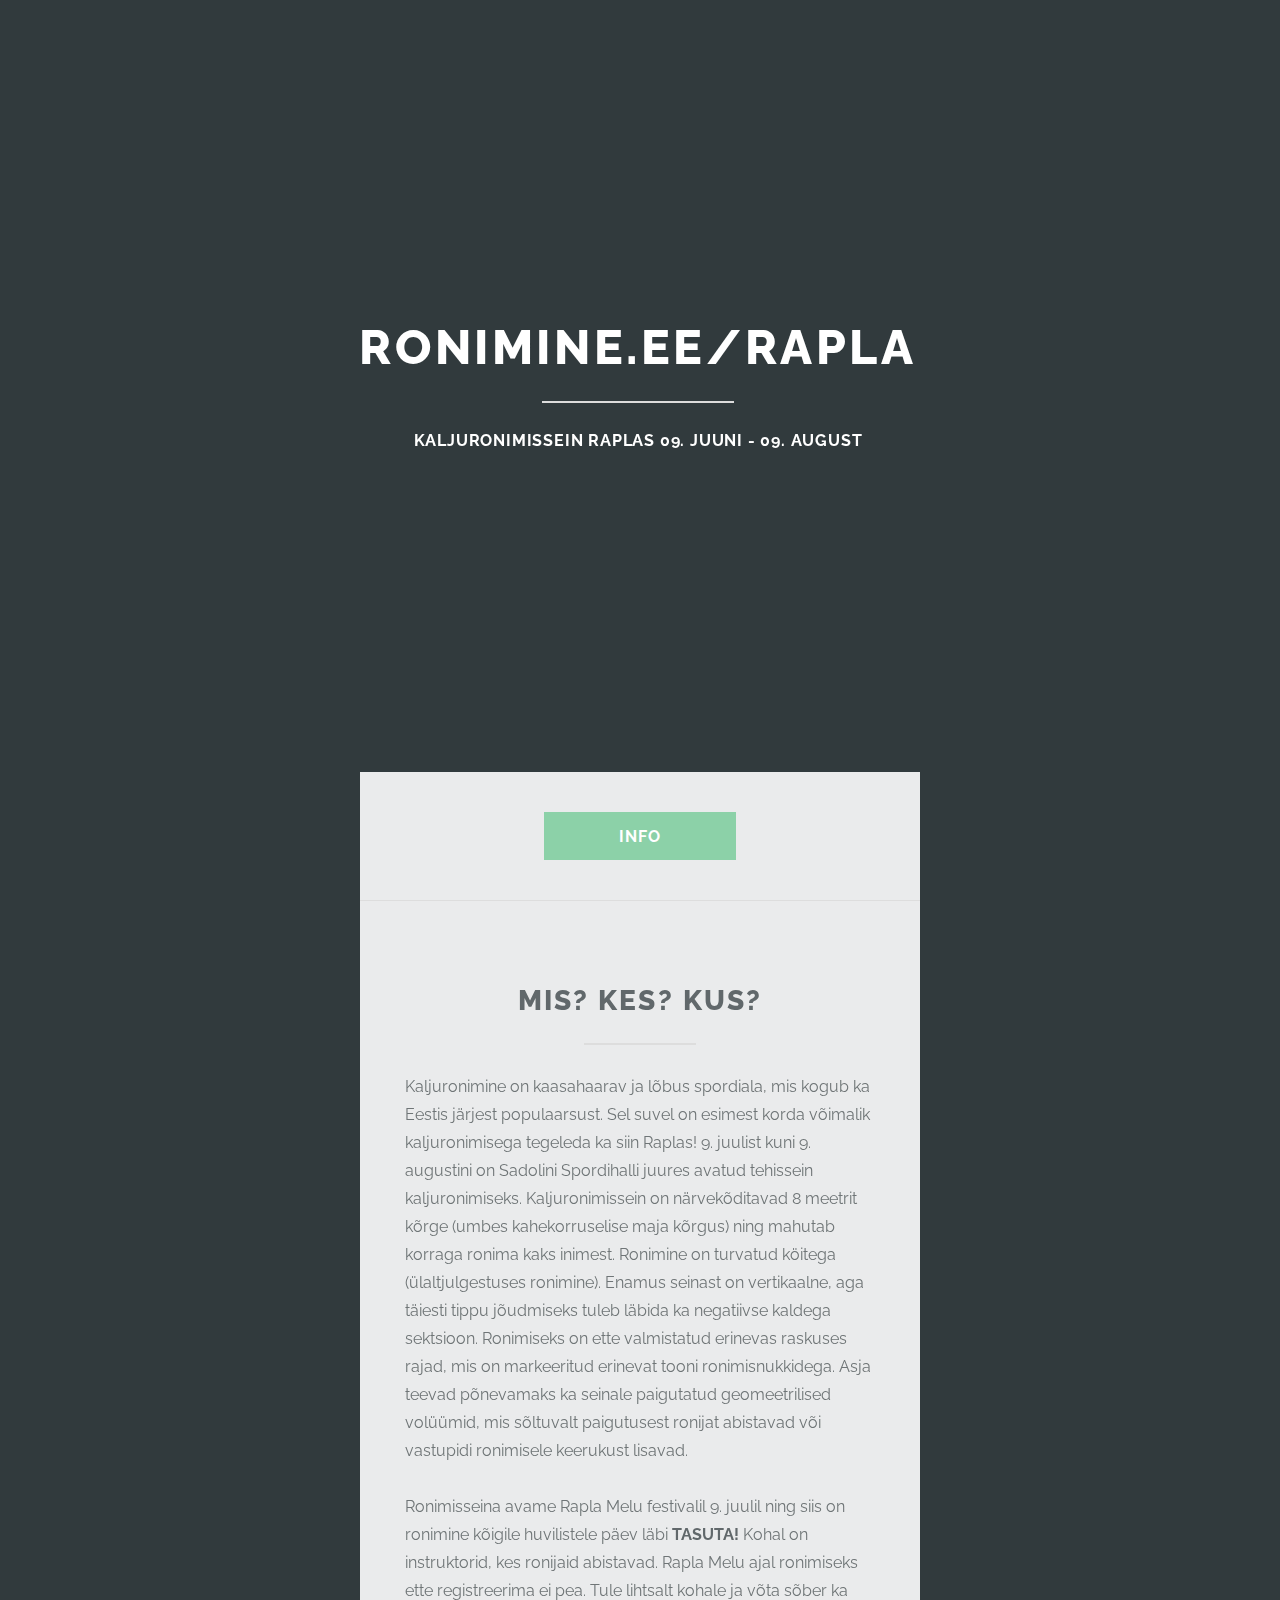
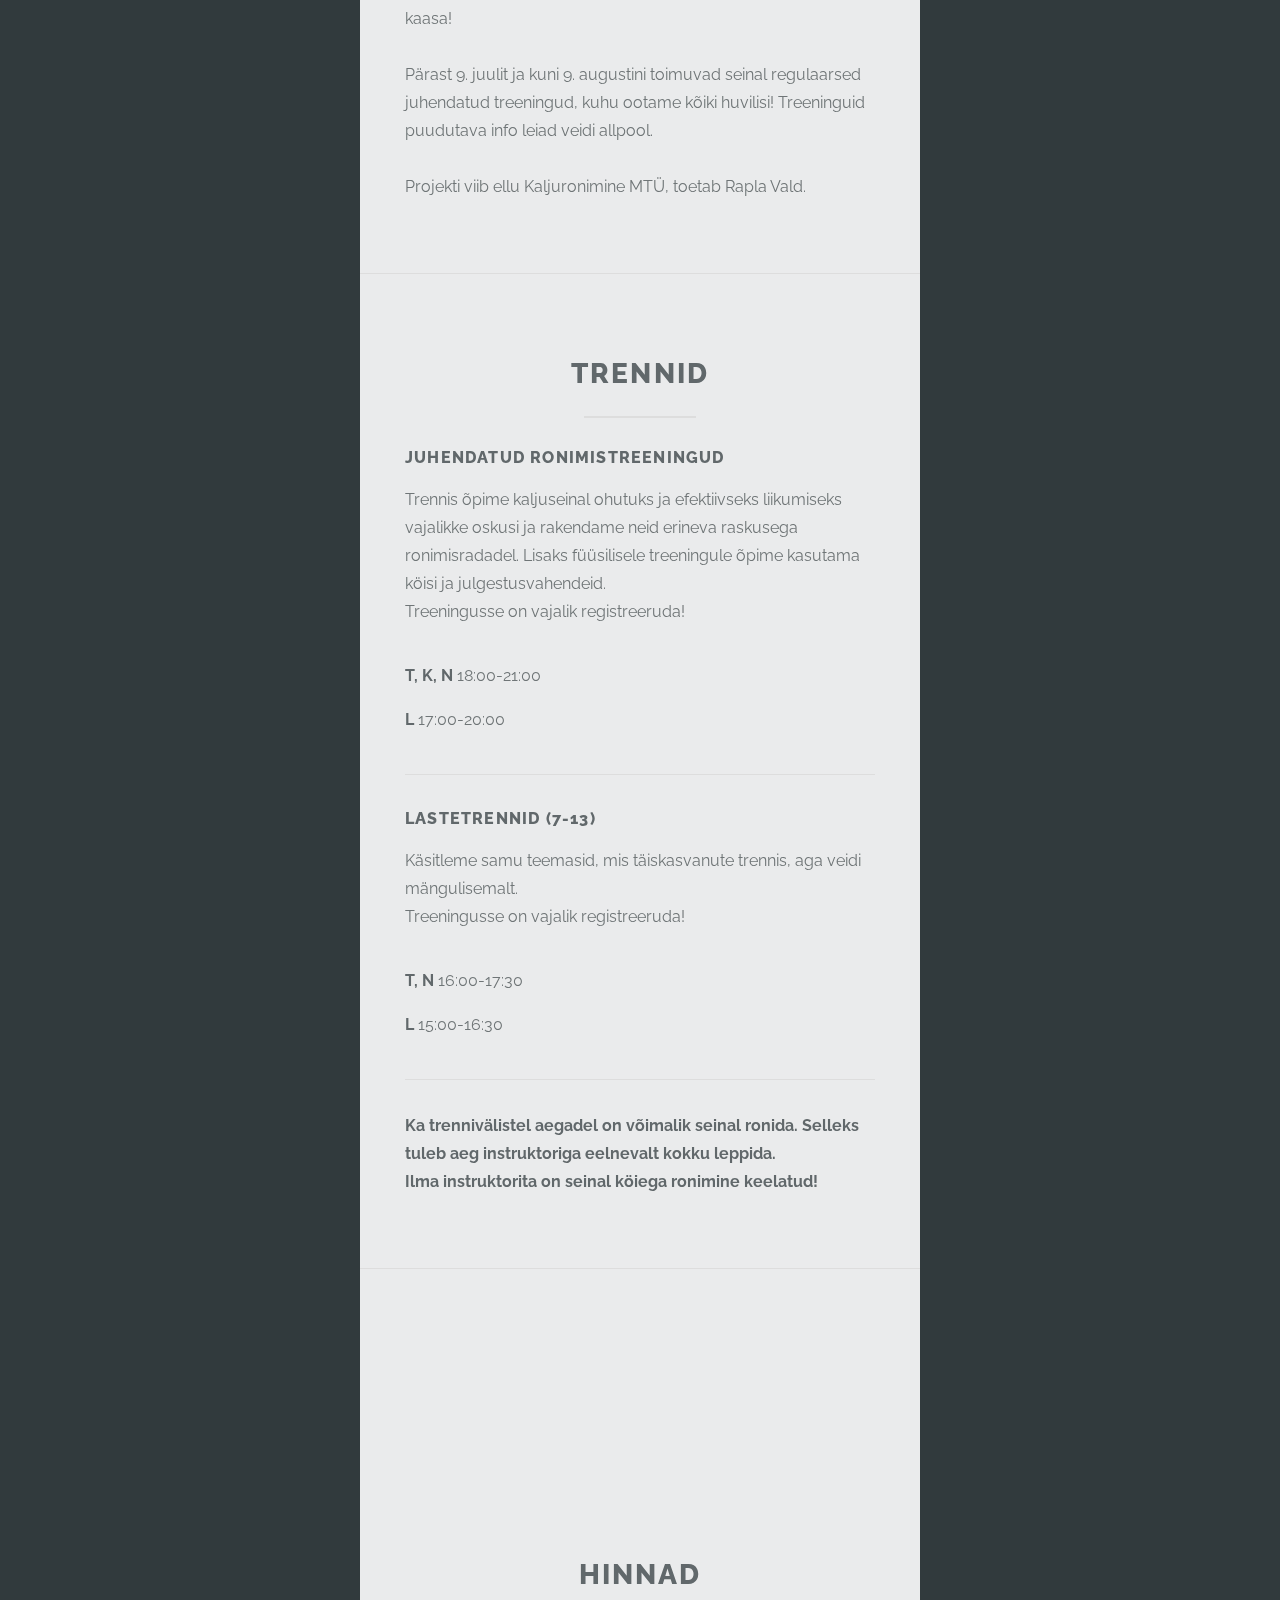
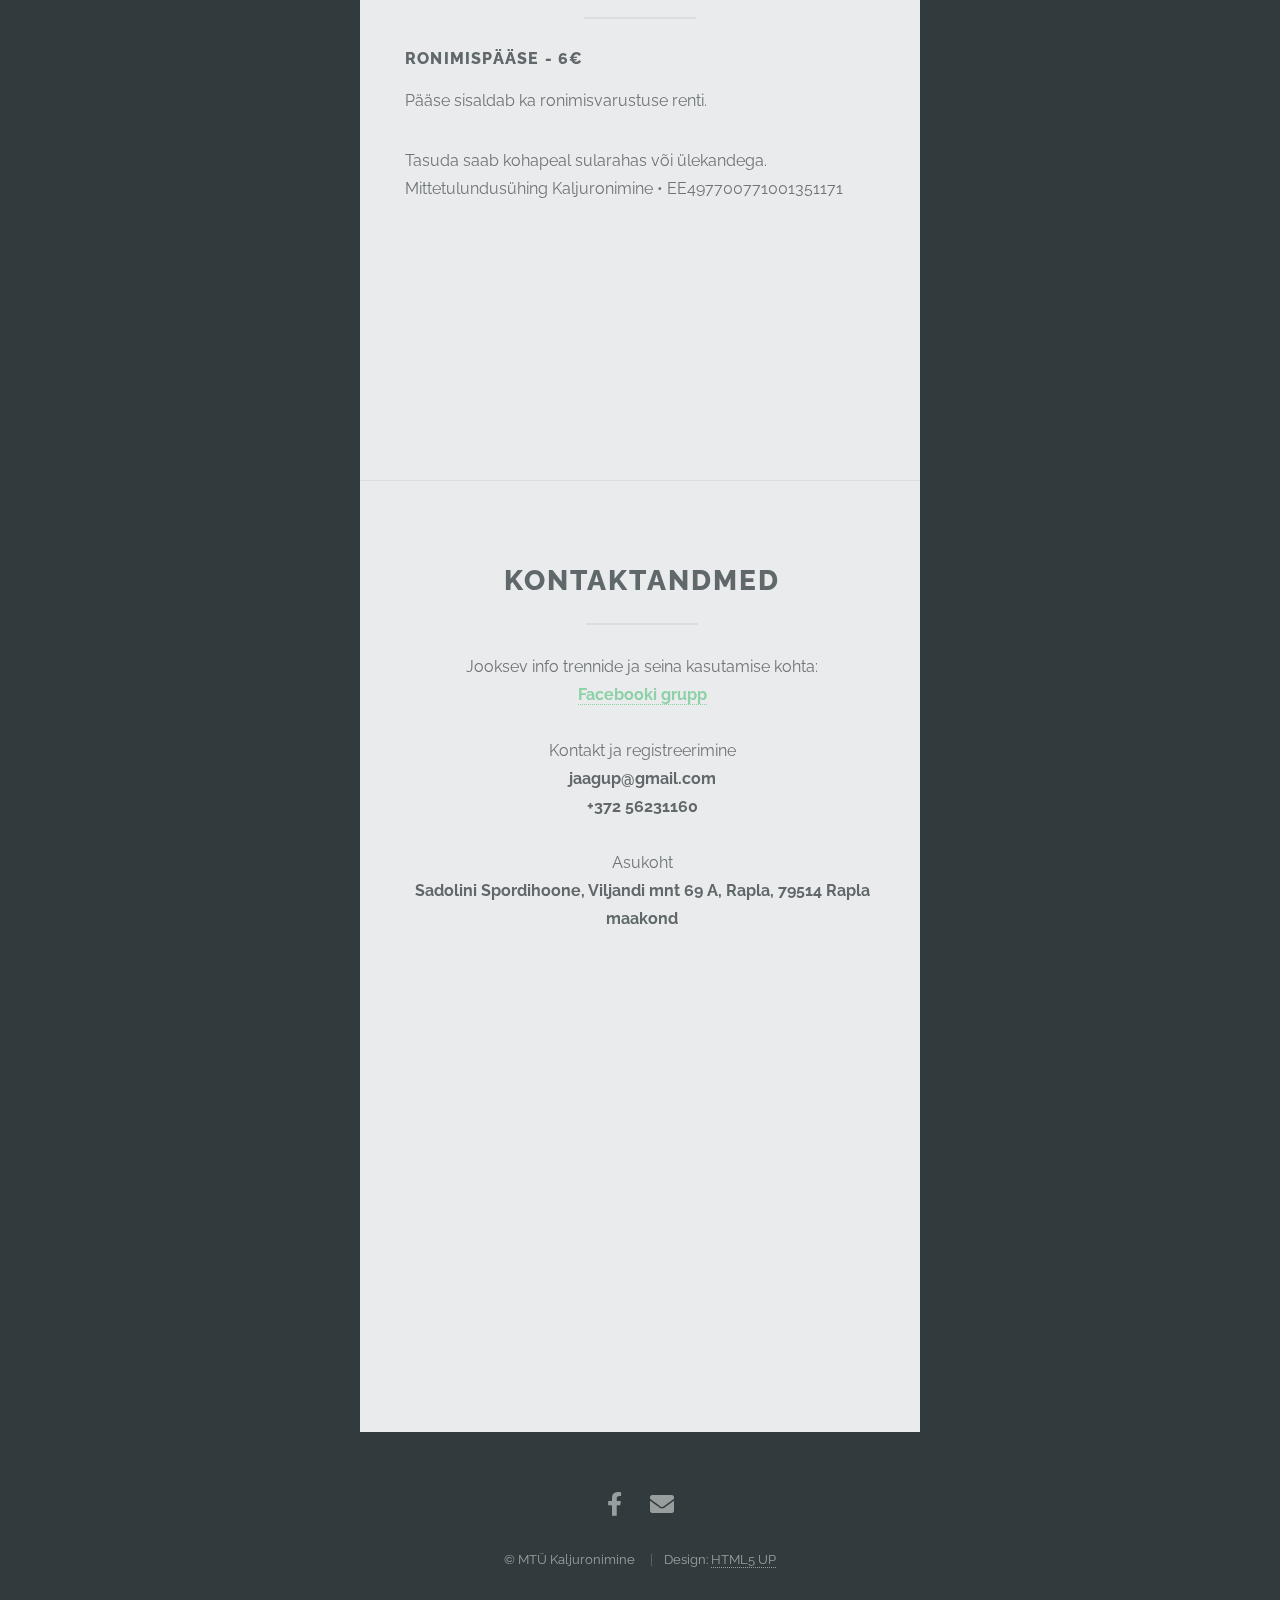
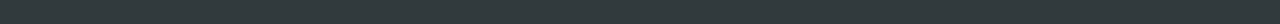
==== rapla/index.html @ a3631d95 "Add rapla page" ====
<!DOCTYPE HTML>
<!--
	Highlights by HTML5 UP
	html5up.net | @ajlkn
	Free for personal and commercial use under the CCA 3.0 license (html5up.net/license)
-->
<html>

<head>
	<title>Ronimine.ee</title>
	<meta charset="utf-8" />
	<meta name="viewport" content="width=device-width, initial-scale=1, user-scalable=no" />
	<link rel="stylesheet" href="../assets/css/main.css" />
	<style>
		html {background-image: url("../images/rapla-taust.jpg");}
	</style>
	<link rel="icon" type="image/svg" href="../assets/css/images/carabiner.svg">
</head>

<body class="is-preload">

	<!-- Header -->
	<section id="header">
		<header class="major">
			<h1>RONIMINE.EE/RAPLA</h1>
			<p>Kaljuronimissein Raplas 09. juuni - 09. august</p>
		</header>
		<div class="container">
			<ul class="actions special">
				<li><a href="#one" class="button primary scrolly">Info</a></li>
			</ul>
		</div>
	</section>

	<!-- One -->
	<section id="one" class="main">
		<div class="container">
			<div class="content">
				<header class="major">
					<h2>MIS? KES? KUS?</h2>
				</header>
				<section>
					<ul class="alt">
						Kaljuronimine on kaasahaarav ja lõbus spordiala, mis kogub ka Eestis järjest populaarsust. Sel suvel on esimest korda võimalik kaljuronimisega tegeleda ka siin Raplas! 9. juulist kuni 9. augustini on Sadolini Spordihalli juures avatud tehissein kaljuronimiseks. Kaljuronimissein on närvekõditavad 8 meetrit kõrge (umbes kahekorruselise maja kõrgus) ning mahutab korraga ronima kaks inimest. Ronimine on turvatud köitega (ülaltjulgestuses ronimine). Enamus seinast on vertikaalne, aga täiesti tippu jõudmiseks tuleb läbida ka negatiivse kaldega sektsioon. Ronimiseks on ette valmistatud erinevas raskuses rajad, mis on markeeritud erinevat tooni ronimisnukkidega. Asja teevad põnevamaks ka seinale paigutatud geomeetrilised volüümid, mis sõltuvalt paigutusest ronijat abistavad või vastupidi ronimisele keerukust lisavad.<br/><br/>

						Ronimisseina avame Rapla Melu festivalil 9. juulil ning siis on ronimine kõigile huvilistele päev läbi <strong>TASUTA!</strong> Kohal on instruktorid, kes ronijaid abistavad. Rapla Melu ajal ronimiseks ette registreerima ei pea. Tule lihtsalt kohale ja võta sõber ka kaasa!<br/><br/>

						Pärast 9. juulit ja kuni 9. augustini toimuvad seinal regulaarsed juhendatud treeningud, kuhu ootame kõiki huvilisi! Treeninguid puudutava info leiad veidi allpool.<br/><br/>

						Projekti viib ellu Kaljuronimine MTÜ, toetab Rapla Vald.
					</ul>
				</section>
			</div>
		</div>
		<div class="container">
			<!-- <span class="image fit primary" style="display:none;"><img src="../images/IMG_6249.jpg" alt="" /></span> -->
			<div class="content">
				<header class="major">
					<h2>Trennid</h2>
				</header>
				<section>
					<header>
						<h3>Juhendatud ronimistreeningud</h3>
						Trennis õpime kaljuseinal ohutuks ja efektiivseks liikumiseks vajalikke oskusi ja rakendame neid erineva raskusega ronimisradadel. Lisaks füüsilisele treeningule õpime kasutama köisi ja julgestusvahendeid.  <br/>Treeningusse on vajalik registreeruda!
					</header>
					<ul class="alt">
						<br/><li><strong>T, K, N</strong> 18:00-21:00</li>
						<li><strong>L</strong> 17:00-20:00</li>
					</ul>
				</section>
				<hr />
				<section>
					<header>
						<h3>Lastetrennid (7-13)</h3>
						Käsitleme samu teemasid, mis täiskasvanute trennis, aga veidi mängulisemalt.  <br/>Treeningusse on vajalik registreeruda!
					</header>
					<ul class="alt">
						<br/><li><strong>T, N</strong> 16:00-17:30</li>
						<li><strong>L</strong> 15:00-16:30</li>
					</ul>
				</section>
				<hr />
				<p><strong>Ka trennivälistel aegadel on võimalik seinal ronida. Selleks tuleb aeg instruktoriga eelnevalt kokku leppida. <br/>Ilma instruktorita on seinal köiega ronimine keelatud! </strong>
				</p>

			</div>
			<!-- <a href="#two" class="goto-next scrolly">Next</a> -->
		</div>
	</section>

	<!-- Two -->
	<section id="two" class="main">
		<div class="container">
			<!-- <span class="image fit primary"><img src="images/albertkerstna.com_Chillax2016__MG_3396_cropped.jpg" alt="" /></span> -->
			<div class="content">
				<header class="major">
					<h2>Hinnad</h2>
				</header>
				<header>
					<h3>Ronimispääse - 6€</h3>
					Pääse sisaldab ka ronimisvarustuse renti.
				</header>
				<ul class="alt">
				</ul>
				<p>Tasuda saab kohapeal sularahas või ülekandega. Mittetulundusühing Kaljuronimine • EE497700771001351171</p>
			</div>
			<!-- <a href="#footer" class="goto-next scrolly">Next</a> -->
		</div>
	</section>

	<section  id="three" class="main special">
		<div class="container">
			<!-- <span class="image fit primary"><img src="images/albertkerstna.com_Chillax2016__MG_3125_cropped.jpg" alt="" /></span> -->
			<div class="content">
				<header class="major">
					<h2>Kontaktandmed</h2>
				</header>
				Jooksev info trennide ja seina kasutamise kohta:<br/>
				<strong><a href="https://www.facebook.com/groups/124484041059938">Facebooki grupp</a></strong><br/>
				<br/>Kontakt ja registreerimine<br/>
				<strong>jaagup@gmail.com</strong><br/>
				<strong>+372 56231160</strong><br/><br/>
	
				Asukoht<br/>
				<strong>Sadolini Spordihoone, Viljandi mnt 69 A, Rapla, 79514 Rapla maakond</strong>
				<iframe src="https://www.google.com/maps/embed?pb=!1m18!1m12!1m3!1d2055.033282238725!2d24.811329316023738!3d58.997906881544125!2m3!1f0!2f0!3f0!3m2!1i1024!2i768!4f13.1!3m3!1m2!1s0x4692d3b13bee0d45%3A0xf5560d26bf85c0!2sSadolin%20Spordihoone!5e0!3m2!1set!2see!4v1655729286038!5m2!1set!2see" width="470" height="450" style="border:0;" allowfullscreen="" loading="lazy" referrerpolicy="no-referrer-when-downgrade"></iframe>
			</div>
		</div>
	</section>

	<!-- Footer -->
	<section id="footer">
		<!-- <div class="container">
			<header class="major">
				<h2>Kontaktandmed</h2>
			</header>
			Lisanfo trennide ja seina kasutamise osas:<br/>
			<strong><a href="https://www.facebook.com/groups/124484041059938">Facebooki grupp</a></strong><br/>
			<br/>Kontakt<br/>
			<strong>jaagup@gmail.com</strong><br/>
			<strong>+372 56231160</strong><br/><br/>

			Asukoht<br/>
			<strong>Viljandi mnt 69 A, Rapla, 79514 Rapla maakond</strong>
			<iframe
				width="100%"
				height="450"
				style="border:0"
				loading="lazy"
				src="https://goo.gl/maps/GQNf8mCtEz4mt2vS9">
			</iframe>
		</div> -->
		<footer>
			<ul class="icons">
				<!-- <li><a href="#" class="icon brands alt fa-twitter"><span class="label">Twitter</span></a></li> -->
				<li><a href="https://www.facebook.com/groups/124484041059938" class="icon brands alt fa-facebook-f"><span class="label">Facebook</span></a></li>
				<!-- <li><a href="#" class="icon brands alt fa-instagram"><span class="label">Instagram</span></a></li> -->
				<!-- <li><a href="#" class="icon brands alt fa-dribbble"><span class="label">Dribbble</span></a></li> -->
				<li><a href="emailto:jaagup@gmail.com" class="icon solid alt fa-envelope"><span class="label">Email</span></a></li>
			</ul>
			<ul class="copyright">
				<li>&copy; MTÜ Kaljuronimine</li>
				<li>Design: <a href="http://html5up.net">HTML5 UP</a></li>
			</ul>
		</footer>
	</section>

	<!-- Scripts -->
	<script src="assets/js/jquery.min.js"></script>
	<script src="assets/js/jquery.scrollex.min.js"></script>
	<script src="assets/js/jquery.scrolly.min.js"></script>
	<script src="assets/js/browser.min.js"></script>
	<script src="assets/js/breakpoints.min.js"></script>
	<script src="assets/js/util.js"></script>
	<script src="assets/js/main.js"></script>

</body>

</html>
---- assets/css/main.css ----
@import url("fontawesome-all.min.css");
@import url("https://fonts.googleapis.com/css?family=Raleway:400,400italic,700,800");

/*
	Highlights by HTML5 UP
	html5up.net | @ajlkn
	Free for personal and commercial use under the CCA 3.0 license (html5up.net/license)
*/

html, body, div, span, applet, object,
iframe, h1, h2, h3, h4, h5, h6, p, blockquote,
pre, a, abbr, acronym, address, big, cite,
code, del, dfn, em, img, ins, kbd, q, s, samp,
small, strike, strong, sub, sup, tt, var, b,
u, i, center, dl, dt, dd, ol, ul, li, fieldset,
form, label, legend, table, caption, tbody,
tfoot, thead, tr, th, td, article, aside,
canvas, details, embed, figure, figcaption,
footer, header, hgroup, menu, nav, output, ruby,
section, summary, time, mark, audio, video {
	margin: 0;
	padding: 0;
	border: 0;
	font-size: 100%;
	font: inherit;
	vertical-align: baseline;}

article, aside, details, figcaption, figure,
footer, header, hgroup, menu, nav, section {
	display: block;}

body {
	line-height: 1;
}

ol, ul {
	list-style: none;
}

blockquote, q {
	quotes: none;
}

	blockquote:before, blockquote:after, q:before, q:after {
		content: '';
		content: none;
	}

table {
	border-collapse: collapse;
	border-spacing: 0;
}

body {
	-webkit-text-size-adjust: none;
}

mark {
	background-color: transparent;
	color: inherit;
}

input::-moz-focus-inner {
	border: 0;
	padding: 0;
}

input, select, textarea {
	-moz-appearance: none;
	-webkit-appearance: none;
	-ms-appearance: none;
	appearance: none;
}

/* Basic */

	html {
		box-sizing: border-box;
	}

	*, *:before, *:after {
		box-sizing: inherit;
	}

	html {
		background-color: #313a3d;
		background-attachment: fixed,						fixed;
		background-image: url("images/overlay.png"), url("../../images/albertkerstna.com_Chillax2016__MG_3572_resized.jpg");
		background-position: top left,					center center;
		background-repeat: repeat,						none;
		background-size: auto,						cover;
	}

	html.is-preload *, html.is-preload *:before, html.is-preload *:after {
		-moz-animation: none !important;
		-webkit-animation: none !important;
		-ms-animation: none !important;
		animation: none !important;
		-moz-transition: none !important;
		-webkit-transition: none !important;
		-ms-transition: none !important;
		transition: none !important;
	}

	html.is-touch {
		height: 100vh;
		overflow: hidden;
	}

		html.is-touch #wrapper {
			-webkit-backface-visibility: hidden;
			-webkit-overflow-scrolling: touch;
			-webkit-transform: translate3d(0, 0, 0);
			height: 100vh;
			overflow: auto;
		}

	body, input, select, textarea {
		color: #6f7577;
		font-family: "Raleway", "Helvetica", sans-serif;
		font-size: 15pt;
		font-weight: 400;
		line-height: 1.75em;
	}

	a {
		-moz-transition: color 0.2s ease-in-out, border-bottom-color 0.2s ease-in-out;
		-webkit-transition: color 0.2s ease-in-out, border-bottom-color 0.2s ease-in-out;
		-ms-transition: color 0.2s ease-in-out, border-bottom-color 0.2s ease-in-out;
		transition: color 0.2s ease-in-out, border-bottom-color 0.2s ease-in-out;
		border-bottom: dotted 1px;
		color: #8cd1a8;
		text-decoration: none;
	}

		a:hover {
			border-bottom-color: transparent !important;
			color: #8cd1a8 !important;
			text-decoration: none;
		}

	strong, b {
		color: #61686b;
		font-weight: 700;
	}

	em, i {
		font-style: italic;
	}

	p {
		margin: 0 0 2em 0;
	}

	h1, h2, h3, h4, h5, h6 {
		color: #61686b;
		font-weight: 800;
		letter-spacing: 0.075em;
		line-height: 1em;
		margin: 0 0 1em 0;
		text-transform: uppercase;
	}

		h1 a, h2 a, h3 a, h4 a, h5 a, h6 a {
			color: inherit;
			text-decoration: none;
		}

	h2 {
		font-size: 1.75em;
		line-height: 1.5em;
	}

	h3 {
		font-size: 1em;
		line-height: 1.5em;
	}

	h4 {
		font-size: 0.9em;
		line-height: 1.5em;
	}

	h5 {
		font-size: 0.8em;
		line-height: 1.5em;
	}

	h6 {
		font-size: 0.7em;
		line-height: 1.5em;
	}

	sub {
		font-size: 0.8em;
		position: relative;
		top: 0.5em;
	}

	sup {
		font-size: 0.8em;
		position: relative;
		top: -0.5em;
	}

	hr {
		border: 0;
		border-bottom: solid 1px #dddddd;
		margin: 2em 0;
	}

		hr.major {
			margin: 3em 0;
		}

	blockquote {
		border-left: solid 6px #dddddd;
		font-style: italic;
		margin: 0 0 2em 0;
		padding: 0.5em 0 0.5em 1.5em;
	}

	code {
		background: rgba(144, 144, 144, 0.075);
		font-family: "Courier New", monospace;
		font-size: 0.9em;
		margin: 0 0.25em;
		padding: 0.25em 0.65em;
	}

	pre {
		-webkit-overflow-scrolling: touch;
		font-family: "Courier New", monospace;
		font-size: 0.9em;
		margin: 0 0 2em 0;
	}

		pre code {
			display: block;
			line-height: 1.75em;
			padding: 1em 1.5em;
			overflow-x: auto;
		}

	.align-left {
		text-align: left;
	}

	.align-center {
		text-align: center;
	}

	.align-right {
		text-align: right;
	}

/* Container */

	.container {
		margin: 0 auto;
		max-width: calc(100% - 4em);
		width: 35em;
	}

		.container.xsmall {
			width: 8.75em;
		}

		.container.small {
			width: 17.5em;
		}

		.container.medium {
			width: 26.25em;
		}

		.container.large {
			width: 43.75em;
		}

		.container.xlarge {
			width: 52.5em;
		}

		.container.max {
			width: 100%;
		}

		@media screen and (max-width: 980px) {

			.container {
				width: 80% !important;
				max-width: 100% !important;
			}

		}

		@media screen and (max-width: 480px) {

			.container {
				width: 100% !important;
			}

		}

/* Row */

	.row {
		display: flex;
		flex-wrap: wrap;
		box-sizing: border-box;
		align-items: stretch;
	}

		.row > * {
			box-sizing: border-box;
		}

		.row.gtr-uniform > * > :last-child {
			margin-bottom: 0;
		}

		.row.aln-left {
			justify-content: flex-start;
		}

		.row.aln-center {
			justify-content: center;
		}

		.row.aln-right {
			justify-content: flex-end;
		}

		.row.aln-top {
			align-items: flex-start;
		}

		.row.aln-middle {
			align-items: center;
		}

		.row.aln-bottom {
			align-items: flex-end;
		}

		.row > .imp {
			order: -1;
		}

		.row > .col-1 {
			width: 8.33333%;
		}

		.row > .off-1 {
			margin-left: 8.33333%;
		}

		.row > .col-2 {
			width: 16.66667%;
		}

		.row > .off-2 {
			margin-left: 16.66667%;
		}

		.row > .col-3 {
			width: 25%;
		}

		.row > .off-3 {
			margin-left: 25%;
		}

		.row > .col-4 {
			width: 33.33333%;
		}

		.row > .off-4 {
			margin-left: 33.33333%;
		}

		.row > .col-5 {
			width: 41.66667%;
		}

		.row > .off-5 {
			margin-left: 41.66667%;
		}

		.row > .col-6 {
			width: 50%;
		}

		.row > .off-6 {
			margin-left: 50%;
		}

		.row > .col-7 {
			width: 58.33333%;
		}

		.row > .off-7 {
			margin-left: 58.33333%;
		}

		.row > .col-8 {
			width: 66.66667%;
		}

		.row > .off-8 {
			margin-left: 66.66667%;
		}

		.row > .col-9 {
			width: 75%;
		}

		.row > .off-9 {
			margin-left: 75%;
		}

		.row > .col-10 {
			width: 83.33333%;
		}

		.row > .off-10 {
			margin-left: 83.33333%;
		}

		.row > .col-11 {
			width: 91.66667%;
		}

		.row > .off-11 {
			margin-left: 91.66667%;
		}

		.row > .col-12 {
			width: 100%;
		}

		.row > .off-12 {
			margin-left: 100%;
		}

		.row.gtr-0 {
			margin-top: 0;
			margin-left: 0em;
		}

			.row.gtr-0 > * {
				padding: 0 0 0 0em;
			}

			.row.gtr-0.gtr-uniform {
				margin-top: 0em;
			}

				.row.gtr-0.gtr-uniform > * {
					padding-top: 0em;
				}

		.row.gtr-25 {
			margin-top: 0;
			margin-left: -0.375em;
		}

			.row.gtr-25 > * {
				padding: 0 0 0 0.375em;
			}

			.row.gtr-25.gtr-uniform {
				margin-top: -0.375em;
			}

				.row.gtr-25.gtr-uniform > * {
					padding-top: 0.375em;
				}

		.row.gtr-50 {
			margin-top: 0;
			margin-left: -0.75em;
		}

			.row.gtr-50 > * {
				padding: 0 0 0 0.75em;
			}

			.row.gtr-50.gtr-uniform {
				margin-top: -0.75em;
			}

				.row.gtr-50.gtr-uniform > * {
					padding-top: 0.75em;
				}

		.row {
			margin-top: 0;
			margin-left: -1.5em;
		}

			.row > * {
				padding: 0 0 0 1.5em;
			}

			.row.gtr-uniform {
				margin-top: -1.5em;
			}

				.row.gtr-uniform > * {
					padding-top: 1.5em;
				}

		.row.gtr-150 {
			margin-top: 0;
			margin-left: -2.25em;
		}

			.row.gtr-150 > * {
				padding: 0 0 0 2.25em;
			}

			.row.gtr-150.gtr-uniform {
				margin-top: -2.25em;
			}

				.row.gtr-150.gtr-uniform > * {
					padding-top: 2.25em;
				}

		.row.gtr-200 {
			margin-top: 0;
			margin-left: -3em;
		}

			.row.gtr-200 > * {
				padding: 0 0 0 3em;
			}

			.row.gtr-200.gtr-uniform {
				margin-top: -3em;
			}

				.row.gtr-200.gtr-uniform > * {
					padding-top: 3em;
				}

		@media screen and (max-width: 1680px) {

			.row {
				display: flex;
				flex-wrap: wrap;
				box-sizing: border-box;
				align-items: stretch;
			}

				.row > * {
					box-sizing: border-box;
				}

				.row.gtr-uniform > * > :last-child {
					margin-bottom: 0;
				}

				.row.aln-left {
					justify-content: flex-start;
				}

				.row.aln-center {
					justify-content: center;
				}

				.row.aln-right {
					justify-content: flex-end;
				}

				.row.aln-top {
					align-items: flex-start;
				}

				.row.aln-middle {
					align-items: center;
				}

				.row.aln-bottom {
					align-items: flex-end;
				}

				.row > .imp-large {
					order: -1;
				}

				.row > .col-1-large {
					width: 8.33333%;
				}

				.row > .off-1-large {
					margin-left: 8.33333%;
				}

				.row > .col-2-large {
					width: 16.66667%;
				}

				.row > .off-2-large {
					margin-left: 16.66667%;
				}

				.row > .col-3-large {
					width: 25%;
				}

				.row > .off-3-large {
					margin-left: 25%;
				}

				.row > .col-4-large {
					width: 33.33333%;
				}

				.row > .off-4-large {
					margin-left: 33.33333%;
				}

				.row > .col-5-large {
					width: 41.66667%;
				}

				.row > .off-5-large {
					margin-left: 41.66667%;
				}

				.row > .col-6-large {
					width: 50%;
				}

				.row > .off-6-large {
					margin-left: 50%;
				}

				.row > .col-7-large {
					width: 58.33333%;
				}

				.row > .off-7-large {
					margin-left: 58.33333%;
				}

				.row > .col-8-large {
					width: 66.66667%;
				}

				.row > .off-8-large {
					margin-left: 66.66667%;
				}

				.row > .col-9-large {
					width: 75%;
				}

				.row > .off-9-large {
					margin-left: 75%;
				}

				.row > .col-10-large {
					width: 83.33333%;
				}

				.row > .off-10-large {
					margin-left: 83.33333%;
				}

				.row > .col-11-large {
					width: 91.66667%;
				}

				.row > .off-11-large {
					margin-left: 91.66667%;
				}

				.row > .col-12-large {
					width: 100%;
				}

				.row > .off-12-large {
					margin-left: 100%;
				}

				.row.gtr-0 {
					margin-top: 0;
					margin-left: 0em;
				}

					.row.gtr-0 > * {
						padding: 0 0 0 0em;
					}

					.row.gtr-0.gtr-uniform {
						margin-top: 0em;
					}

						.row.gtr-0.gtr-uniform > * {
							padding-top: 0em;
						}

				.row.gtr-25 {
					margin-top: 0;
					margin-left: -0.375em;
				}

					.row.gtr-25 > * {
						padding: 0 0 0 0.375em;
					}

					.row.gtr-25.gtr-uniform {
						margin-top: -0.375em;
					}

						.row.gtr-25.gtr-uniform > * {
							padding-top: 0.375em;
						}

				.row.gtr-50 {
					margin-top: 0;
					margin-left: -0.75em;
				}

					.row.gtr-50 > * {
						padding: 0 0 0 0.75em;
					}

					.row.gtr-50.gtr-uniform {
						margin-top: -0.75em;
					}

						.row.gtr-50.gtr-uniform > * {
							padding-top: 0.75em;
						}

				.row {
					margin-top: 0;
					margin-left: -1.5em;
				}

					.row > * {
						padding: 0 0 0 1.5em;
					}

					.row.gtr-uniform {
						margin-top: -1.5em;
					}

						.row.gtr-uniform > * {
							padding-top: 1.5em;
						}

				.row.gtr-150 {
					margin-top: 0;
					margin-left: -2.25em;
				}

					.row.gtr-150 > * {
						padding: 0 0 0 2.25em;
					}

					.row.gtr-150.gtr-uniform {
						margin-top: -2.25em;
					}

						.row.gtr-150.gtr-uniform > * {
							padding-top: 2.25em;
						}

				.row.gtr-200 {
					margin-top: 0;
					margin-left: -3em;
				}

					.row.gtr-200 > * {
						padding: 0 0 0 3em;
					}

					.row.gtr-200.gtr-uniform {
						margin-top: -3em;
					}

						.row.gtr-200.gtr-uniform > * {
							padding-top: 3em;
						}

		}

		@media screen and (max-width: 980px) {

			.row {
				display: flex;
				flex-wrap: wrap;
				box-sizing: border-box;
				align-items: stretch;
			}

				.row > * {
					box-sizing: border-box;
				}

				.row.gtr-uniform > * > :last-child {
					margin-bottom: 0;
				}

				.row.aln-left {
					justify-content: flex-start;
				}

				.row.aln-center {
					justify-content: center;
				}

				.row.aln-right {
					justify-content: flex-end;
				}

				.row.aln-top {
					align-items: flex-start;
				}

				.row.aln-middle {
					align-items: center;
				}

				.row.aln-bottom {
					align-items: flex-end;
				}

				.row > .imp-medium {
					order: -1;
				}

				.row > .col-1-medium {
					width: 8.33333%;
				}

				.row > .off-1-medium {
					margin-left: 8.33333%;
				}

				.row > .col-2-medium {
					width: 16.66667%;
				}

				.row > .off-2-medium {
					margin-left: 16.66667%;
				}

				.row > .col-3-medium {
					width: 25%;
				}

				.row > .off-3-medium {
					margin-left: 25%;
				}

				.row > .col-4-medium {
					width: 33.33333%;
				}

				.row > .off-4-medium {
					margin-left: 33.33333%;
				}

				.row > .col-5-medium {
					width: 41.66667%;
				}

				.row > .off-5-medium {
					margin-left: 41.66667%;
				}

				.row > .col-6-medium {
					width: 50%;
				}

				.row > .off-6-medium {
					margin-left: 50%;
				}

				.row > .col-7-medium {
					width: 58.33333%;
				}

				.row > .off-7-medium {
					margin-left: 58.33333%;
				}

				.row > .col-8-medium {
					width: 66.66667%;
				}

				.row > .off-8-medium {
					margin-left: 66.66667%;
				}

				.row > .col-9-medium {
					width: 75%;
				}

				.row > .off-9-medium {
					margin-left: 75%;
				}

				.row > .col-10-medium {
					width: 83.33333%;
				}

				.row > .off-10-medium {
					margin-left: 83.33333%;
				}

				.row > .col-11-medium {
					width: 91.66667%;
				}

				.row > .off-11-medium {
					margin-left: 91.66667%;
				}

				.row > .col-12-medium {
					width: 100%;
				}

				.row > .off-12-medium {
					margin-left: 100%;
				}

				.row.gtr-0 {
					margin-top: 0;
					margin-left: 0em;
				}

					.row.gtr-0 > * {
						padding: 0 0 0 0em;
					}

					.row.gtr-0.gtr-uniform {
						margin-top: 0em;
					}

						.row.gtr-0.gtr-uniform > * {
							padding-top: 0em;
						}

				.row.gtr-25 {
					margin-top: 0;
					margin-left: -0.375em;
				}

					.row.gtr-25 > * {
						padding: 0 0 0 0.375em;
					}

					.row.gtr-25.gtr-uniform {
						margin-top: -0.375em;
					}

						.row.gtr-25.gtr-uniform > * {
							padding-top: 0.375em;
						}

				.row.gtr-50 {
					margin-top: 0;
					margin-left: -0.75em;
				}

					.row.gtr-50 > * {
						padding: 0 0 0 0.75em;
					}

					.row.gtr-50.gtr-uniform {
						margin-top: -0.75em;
					}

						.row.gtr-50.gtr-uniform > * {
							padding-top: 0.75em;
						}

				.row {
					margin-top: 0;
					margin-left: -1.5em;
				}

					.row > * {
						padding: 0 0 0 1.5em;
					}

					.row.gtr-uniform {
						margin-top: -1.5em;
					}

						.row.gtr-uniform > * {
							padding-top: 1.5em;
						}

				.row.gtr-150 {
					margin-top: 0;
					margin-left: -2.25em;
				}

					.row.gtr-150 > * {
						padding: 0 0 0 2.25em;
					}

					.row.gtr-150.gtr-uniform {
						margin-top: -2.25em;
					}

						.row.gtr-150.gtr-uniform > * {
							padding-top: 2.25em;
						}

				.row.gtr-200 {
					margin-top: 0;
					margin-left: -3em;
				}

					.row.gtr-200 > * {
						padding: 0 0 0 3em;
					}

					.row.gtr-200.gtr-uniform {
						margin-top: -3em;
					}

						.row.gtr-200.gtr-uniform > * {
							padding-top: 3em;
						}

		}

		@media screen and (max-width: 736px) {

			.row {
				display: flex;
				flex-wrap: wrap;
				box-sizing: border-box;
				align-items: stretch;
			}

				.row > * {
					box-sizing: border-box;
				}

				.row.gtr-uniform > * > :last-child {
					margin-bottom: 0;
				}

				.row.aln-left {
					justify-content: flex-start;
				}

				.row.aln-center {
					justify-content: center;
				}

				.row.aln-right {
					justify-content: flex-end;
				}

				.row.aln-top {
					align-items: flex-start;
				}

				.row.aln-middle {
					align-items: center;
				}

				.row.aln-bottom {
					align-items: flex-end;
				}

				.row > .imp-small {
					order: -1;
				}

				.row > .col-1-small {
					width: 8.33333%;
				}

				.row > .off-1-small {
					margin-left: 8.33333%;
				}

				.row > .col-2-small {
					width: 16.66667%;
				}

				.row > .off-2-small {
					margin-left: 16.66667%;
				}

				.row > .col-3-small {
					width: 25%;
				}

				.row > .off-3-small {
					margin-left: 25%;
				}

				.row > .col-4-small {
					width: 33.33333%;
				}

				.row > .off-4-small {
					margin-left: 33.33333%;
				}

				.row > .col-5-small {
					width: 41.66667%;
				}

				.row > .off-5-small {
					margin-left: 41.66667%;
				}

				.row > .col-6-small {
					width: 50%;
				}

				.row > .off-6-small {
					margin-left: 50%;
				}

				.row > .col-7-small {
					width: 58.33333%;
				}

				.row > .off-7-small {
					margin-left: 58.33333%;
				}

				.row > .col-8-small {
					width: 66.66667%;
				}

				.row > .off-8-small {
					margin-left: 66.66667%;
				}

				.row > .col-9-small {
					width: 75%;
				}

				.row > .off-9-small {
					margin-left: 75%;
				}

				.row > .col-10-small {
					width: 83.33333%;
				}

				.row > .off-10-small {
					margin-left: 83.33333%;
				}

				.row > .col-11-small {
					width: 91.66667%;
				}

				.row > .off-11-small {
					margin-left: 91.66667%;
				}

				.row > .col-12-small {
					width: 100%;
				}

				.row > .off-12-small {
					margin-left: 100%;
				}

				.row.gtr-0 {
					margin-top: 0;
					margin-left: 0em;
				}

					.row.gtr-0 > * {
						padding: 0 0 0 0em;
					}

					.row.gtr-0.gtr-uniform {
						margin-top: 0em;
					}

						.row.gtr-0.gtr-uniform > * {
							padding-top: 0em;
						}

				.row.gtr-25 {
					margin-top: 0;
					margin-left: -0.25em;
				}

					.row.gtr-25 > * {
						padding: 0 0 0 0.25em;
					}

					.row.gtr-25.gtr-uniform {
						margin-top: -0.25em;
					}

						.row.gtr-25.gtr-uniform > * {
							padding-top: 0.25em;
						}

				.row.gtr-50 {
					margin-top: 0;
					margin-left: -0.5em;
				}

					.row.gtr-50 > * {
						padding: 0 0 0 0.5em;
					}

					.row.gtr-50.gtr-uniform {
						margin-top: -0.5em;
					}

						.row.gtr-50.gtr-uniform > * {
							padding-top: 0.5em;
						}

				.row {
					margin-top: 0;
					margin-left: -1em;
				}

					.row > * {
						padding: 0 0 0 1em;
					}

					.row.gtr-uniform {
						margin-top: -1em;
					}

						.row.gtr-uniform > * {
							padding-top: 1em;
						}

				.row.gtr-150 {
					margin-top: 0;
					margin-left: -1.5em;
				}

					.row.gtr-150 > * {
						padding: 0 0 0 1.5em;
					}

					.row.gtr-150.gtr-uniform {
						margin-top: -1.5em;
					}

						.row.gtr-150.gtr-uniform > * {
							padding-top: 1.5em;
						}

				.row.gtr-200 {
					margin-top: 0;
					margin-left: -2em;
				}

					.row.gtr-200 > * {
						padding: 0 0 0 2em;
					}

					.row.gtr-200.gtr-uniform {
						margin-top: -2em;
					}

						.row.gtr-200.gtr-uniform > * {
							padding-top: 2em;
						}

		}

		@media screen and (max-width: 480px) {

			.row {
				display: flex;
				flex-wrap: wrap;
				box-sizing: border-box;
				align-items: stretch;
			}

				.row > * {
					box-sizing: border-box;
				}

				.row.gtr-uniform > * > :last-child {
					margin-bottom: 0;
				}

				.row.aln-left {
					justify-content: flex-start;
				}

				.row.aln-center {
					justify-content: center;
				}

				.row.aln-right {
					justify-content: flex-end;
				}

				.row.aln-top {
					align-items: flex-start;
				}

				.row.aln-middle {
					align-items: center;
				}

				.row.aln-bottom {
					align-items: flex-end;
				}

				.row > .imp-xsmall {
					order: -1;
				}

				.row > .col-1-xsmall {
					width: 8.33333%;
				}

				.row > .off-1-xsmall {
					margin-left: 8.33333%;
				}

				.row > .col-2-xsmall {
					width: 16.66667%;
				}

				.row > .off-2-xsmall {
					margin-left: 16.66667%;
				}

				.row > .col-3-xsmall {
					width: 25%;
				}

				.row > .off-3-xsmall {
					margin-left: 25%;
				}

				.row > .col-4-xsmall {
					width: 33.33333%;
				}

				.row > .off-4-xsmall {
					margin-left: 33.33333%;
				}

				.row > .col-5-xsmall {
					width: 41.66667%;
				}

				.row > .off-5-xsmall {
					margin-left: 41.66667%;
				}

				.row > .col-6-xsmall {
					width: 50%;
				}

				.row > .off-6-xsmall {
					margin-left: 50%;
				}

				.row > .col-7-xsmall {
					width: 58.33333%;
				}

				.row > .off-7-xsmall {
					margin-left: 58.33333%;
				}

				.row > .col-8-xsmall {
					width: 66.66667%;
				}

				.row > .off-8-xsmall {
					margin-left: 66.66667%;
				}

				.row > .col-9-xsmall {
					width: 75%;
				}

				.row > .off-9-xsmall {
					margin-left: 75%;
				}

				.row > .col-10-xsmall {
					width: 83.33333%;
				}

				.row > .off-10-xsmall {
					margin-left: 83.33333%;
				}

				.row > .col-11-xsmall {
					width: 91.66667%;
				}

				.row > .off-11-xsmall {
					margin-left: 91.66667%;
				}

				.row > .col-12-xsmall {
					width: 100%;
				}

				.row > .off-12-xsmall {
					margin-left: 100%;
				}

				.row.gtr-0 {
					margin-top: 0;
					margin-left: 0em;
				}

					.row.gtr-0 > * {
						padding: 0 0 0 0em;
					}

					.row.gtr-0.gtr-uniform {
						margin-top: 0em;
					}

						.row.gtr-0.gtr-uniform > * {
							padding-top: 0em;
						}

				.row.gtr-25 {
					margin-top: 0;
					margin-left: -0.25em;
				}

					.row.gtr-25 > * {
						padding: 0 0 0 0.25em;
					}

					.row.gtr-25.gtr-uniform {
						margin-top: -0.25em;
					}

						.row.gtr-25.gtr-uniform > * {
							padding-top: 0.25em;
						}

				.row.gtr-50 {
					margin-top: 0;
					margin-left: -0.5em;
				}

					.row.gtr-50 > * {
						padding: 0 0 0 0.5em;
					}

					.row.gtr-50.gtr-uniform {
						margin-top: -0.5em;
					}

						.row.gtr-50.gtr-uniform > * {
							padding-top: 0.5em;
						}

				.row {
					margin-top: 0;
					margin-left: -1em;
				}

					.row > * {
						padding: 0 0 0 1em;
					}

					.row.gtr-uniform {
						margin-top: -1em;
					}

						.row.gtr-uniform > * {
							padding-top: 1em;
						}

				.row.gtr-150 {
					margin-top: 0;
					margin-left: -1.5em;
				}

					.row.gtr-150 > * {
						padding: 0 0 0 1.5em;
					}

					.row.gtr-150.gtr-uniform {
						margin-top: -1.5em;
					}

						.row.gtr-150.gtr-uniform > * {
							padding-top: 1.5em;
						}

				.row.gtr-200 {
					margin-top: 0;
					margin-left: -2em;
				}

					.row.gtr-200 > * {
						padding: 0 0 0 2em;
					}

					.row.gtr-200.gtr-uniform {
						margin-top: -2em;
					}

						.row.gtr-200.gtr-uniform > * {
							padding-top: 2em;
						}

		}

/* Loader */

	@-moz-keyframes spinner-show {
		0% {
			opacity: 0;
		}

		100% {
			opacity: 1;
		}
	}

	@-webkit-keyframes spinner-show {
		0% {
			opacity: 0;
		}

		100% {
			opacity: 1;
		}
	}

	@-ms-keyframes spinner-show {
		0% {
			opacity: 0;
		}

		100% {
			opacity: 1;
		}
	}

	@keyframes spinner-show {
		0% {
			opacity: 0;
		}

		100% {
			opacity: 1;
		}
	}

	@-moz-keyframes spinner-hide {
		0% {
			color: #464e50;
			z-index: 10001;
			-moz-transform: scale(1) rotate(0deg);
			-webkit-transform: scale(1) rotate(0deg);
			-ms-transform: scale(1) rotate(0deg);
			transform: scale(1) rotate(0deg);
		}

		99% {
			color: #313a3d;
			z-index: 10001;
			-moz-transform: scale(0.5) rotate(360deg);
			-webkit-transform: scale(0.5) rotate(360deg);
			-ms-transform: scale(0.5) rotate(360deg);
			transform: scale(0.5) rotate(360deg);
		}

		100% {
			color: #313a3d;
			z-index: -1;
			-moz-transform: scale(0) rotate(360deg);
			-webkit-transform: scale(0) rotate(360deg);
			-ms-transform: scale(0) rotate(360deg);
			transform: scale(0) rotate(360deg);
		}
	}

	@-webkit-keyframes spinner-hide {
		0% {
			color: #464e50;
			z-index: 10001;
			-moz-transform: scale(1) rotate(0deg);
			-webkit-transform: scale(1) rotate(0deg);
			-ms-transform: scale(1) rotate(0deg);
			transform: scale(1) rotate(0deg);
		}

		99% {
			color: #313a3d;
			z-index: 10001;
			-moz-transform: scale(0.5) rotate(360deg);
			-webkit-transform: scale(0.5) rotate(360deg);
			-ms-transform: scale(0.5) rotate(360deg);
			transform: scale(0.5) rotate(360deg);
		}

		100% {
			color: #313a3d;
			z-index: -1;
			-moz-transform: scale(0) rotate(360deg);
			-webkit-transform: scale(0) rotate(360deg);
			-ms-transform: scale(0) rotate(360deg);
			transform: scale(0) rotate(360deg);
		}
	}

	@-ms-keyframes spinner-hide {
		0% {
			color: #464e50;
			z-index: 10001;
			-moz-transform: scale(1) rotate(0deg);
			-webkit-transform: scale(1) rotate(0deg);
			-ms-transform: scale(1) rotate(0deg);
			transform: scale(1) rotate(0deg);
		}

		99% {
			color: #313a3d;
			z-index: 10001;
			-moz-transform: scale(0.5) rotate(360deg);
			-webkit-transform: scale(0.5) rotate(360deg);
			-ms-transform: scale(0.5) rotate(360deg);
			transform: scale(0.5) rotate(360deg);
		}

		100% {
			color: #313a3d;
			z-index: -1;
			-moz-transform: scale(0) rotate(360deg);
			-webkit-transform: scale(0) rotate(360deg);
			-ms-transform: scale(0) rotate(360deg);
			transform: scale(0) rotate(360deg);
		}
	}

	@keyframes spinner-hide {
		0% {
			color: #464e50;
			z-index: 10001;
			-moz-transform: scale(1) rotate(0deg);
			-webkit-transform: scale(1) rotate(0deg);
			-ms-transform: scale(1) rotate(0deg);
			transform: scale(1) rotate(0deg);
		}

		99% {
			color: #313a3d;
			z-index: 10001;
			-moz-transform: scale(0.5) rotate(360deg);
			-webkit-transform: scale(0.5) rotate(360deg);
			-ms-transform: scale(0.5) rotate(360deg);
			transform: scale(0.5) rotate(360deg);
		}

		100% {
			color: #313a3d;
			z-index: -1;
			-moz-transform: scale(0) rotate(360deg);
			-webkit-transform: scale(0) rotate(360deg);
			-ms-transform: scale(0) rotate(360deg);
			transform: scale(0) rotate(360deg);
		}
	}

	@-moz-keyframes spinner-rotate {
		0% {
			-moz-transform: scale(1) rotate(0deg);
			-webkit-transform: scale(1) rotate(0deg);
			-ms-transform: scale(1) rotate(0deg);
			transform: scale(1) rotate(0deg);
		}

		100% {
			-moz-transform: scale(1) rotate(360deg);
			-webkit-transform: scale(1) rotate(360deg);
			-ms-transform: scale(1) rotate(360deg);
			transform: scale(1) rotate(360deg);
		}
	}

	@-webkit-keyframes spinner-rotate {
		0% {
			-moz-transform: scale(1) rotate(0deg);
			-webkit-transform: scale(1) rotate(0deg);
			-ms-transform: scale(1) rotate(0deg);
			transform: scale(1) rotate(0deg);
		}

		100% {
			-moz-transform: scale(1) rotate(360deg);
			-webkit-transform: scale(1) rotate(360deg);
			-ms-transform: scale(1) rotate(360deg);
			transform: scale(1) rotate(360deg);
		}
	}

	@-ms-keyframes spinner-rotate {
		0% {
			-moz-transform: scale(1) rotate(0deg);
			-webkit-transform: scale(1) rotate(0deg);
			-ms-transform: scale(1) rotate(0deg);
			transform: scale(1) rotate(0deg);
		}

		100% {
			-moz-transform: scale(1) rotate(360deg);
			-webkit-transform: scale(1) rotate(360deg);
			-ms-transform: scale(1) rotate(360deg);
			transform: scale(1) rotate(360deg);
		}
	}

	@keyframes spinner-rotate {
		0% {
			-moz-transform: scale(1) rotate(0deg);
			-webkit-transform: scale(1) rotate(0deg);
			-ms-transform: scale(1) rotate(0deg);
			transform: scale(1) rotate(0deg);
		}

		100% {
			-moz-transform: scale(1) rotate(360deg);
			-webkit-transform: scale(1) rotate(360deg);
			-ms-transform: scale(1) rotate(360deg);
			transform: scale(1) rotate(360deg);
		}
	}

	@-moz-keyframes overlay-hide {
		0% {
			opacity: 1;
			z-index: 10000;
		}

		15% {
			opacity: 1;
			z-index: 10000;
		}

		99% {
			opacity: 0;
			z-index: 10000;
		}

		100% {
			opacity: 0;
			z-index: -1;
		}
	}

	@-webkit-keyframes overlay-hide {
		0% {
			opacity: 1;
			z-index: 10000;
		}

		15% {
			opacity: 1;
			z-index: 10000;
		}

		99% {
			opacity: 0;
			z-index: 10000;
		}

		100% {
			opacity: 0;
			z-index: -1;
		}
	}

	@-ms-keyframes overlay-hide {
		0% {
			opacity: 1;
			z-index: 10000;
		}

		15% {
			opacity: 1;
			z-index: 10000;
		}

		99% {
			opacity: 0;
			z-index: 10000;
		}

		100% {
			opacity: 0;
			z-index: -1;
		}
	}

	@keyframes overlay-hide {
		0% {
			opacity: 1;
			z-index: 10000;
		}

		15% {
			opacity: 1;
			z-index: 10000;
		}

		99% {
			opacity: 0;
			z-index: 10000;
		}

		100% {
			opacity: 0;
			z-index: -1;
		}
	}

	html body {
		text-decoration: none;
	}

		html body:before {
			-moz-osx-font-smoothing: grayscale;
			-webkit-font-smoothing: antialiased;
			display: inline-block;
			font-style: normal;
			font-variant: normal;
			text-rendering: auto;
			line-height: 1;
			text-transform: none !important;
			font-family: 'Font Awesome 5 Free';
			font-weight: 900;
		}

		html body:before {
			-moz-animation: spinner-show 1.5s 1 0.25s ease forwards, spinner-hide 0.25s ease-in-out forwards !important;
			-webkit-animation: spinner-show 1.5s 1 0.25s ease forwards, spinner-hide 0.25s ease-in-out forwards !important;
			-ms-animation: spinner-show 1.5s 1 0.25s ease forwards, spinner-hide 0.25s ease-in-out forwards !important;
			animation: spinner-show 1.5s 1 0.25s ease forwards, spinner-hide 0.25s ease-in-out forwards !important;
			-moz-transform-origin: 50% 50%;
			-webkit-transform-origin: 50% 50%;
			-ms-transform-origin: 50% 50%;
			transform-origin: 50% 50%;
			color: #464e50;
			content: '\f1ce';
			cursor: default;
			display: block;
			font-size: 2em;
			height: 2em;
			left: 50%;
			opacity: 0;
			line-height: 2em;
			margin: -1em 0 0 -1em;
			position: fixed;
			text-align: center;
			top: 50%;
			width: 2em;
			z-index: -1;
		}

		html body:after {
			-moz-animation: overlay-hide 1s ease-in forwards !important;
			-webkit-animation: overlay-hide 1s ease-in forwards !important;
			-ms-animation: overlay-hide 1s ease-in forwards !important;
			animation: overlay-hide 1s ease-in forwards !important;
			background: #313a3d;
			content: '';
			display: block;
			height: 100%;
			left: 0;
			opacity: 0;
			position: fixed;
			top: 0;
			width: 100%;
			z-index: -1;
		}

	html.is-preload body:before {
		-moz-animation: spinner-show 1.5s 1 0.25s ease forwards, spinner-rotate 0.75s infinite linear !important;
		-webkit-animation: spinner-show 1.5s 1 0.25s ease forwards, spinner-rotate 0.75s infinite linear !important;
		-ms-animation: spinner-show 1.5s 1 0.25s ease forwards, spinner-rotate 0.75s infinite linear !important;
		animation: spinner-show 1.5s 1 0.25s ease forwards, spinner-rotate 0.75s infinite linear !important;
		z-index: 10001;
	}

	html.is-preload body:after {
		-moz-animation: none !important;
		-webkit-animation: none !important;
		-ms-animation: none !important;
		animation: none !important;
		opacity: 1;
		z-index: 10000;
	}

	@media (-webkit-min-device-pixel-ratio: 2) {

		html body:before {
			line-height: 2.025em;
		}

	}

/* Section/Article */

	section.special, article.special {
		text-align: center;
	}

	header p {
		color: #a8b0b3;
		letter-spacing: 0.05em;
		text-transform: uppercase;
	}

	header h1 + p {
		margin-top: -1em;
	}

	header h2 + p {
		margin-top: -1em;
	}

	header h3 + p {
		margin-top: -0.8em;
	}

	header h4 + p,
	header h5 + p,
	header h6 + p {
		font-size: 0.8em;
		margin-top: -0.6em;
	}

	header.major {
		text-align: center;
	}

		header.major h1, header.major h2, header.major h3, header.major h4, header.major h5, header.major h6 {
			position: relative;
		}

			header.major h1:after, header.major h2:after, header.major h3:after, header.major h4:after, header.major h5:after, header.major h6:after {
				background: #dddddd;
				content: '';
				display: block;
				height: 2px;
				margin: 0.75em auto 0 auto;
				position: relative;
				width: 4em;
			}

		header.major p {
			margin-top: 0;
		}

/* Form */

	form {
		margin: 0 0 2em 0;
	}

	label {
		color: #61686b;
		display: block;
		font-size: 0.9em;
		font-weight: 700;
		margin: 0 0 1em 0;
	}

	input[type="text"],
	input[type="password"],
	input[type="email"],
	select,
	textarea {
		-moz-appearance: none;
		-webkit-appearance: none;
		-ms-appearance: none;
		appearance: none;
		background: rgba(144, 144, 144, 0.15);
		border-radius: 0;
		border: none;
		color: inherit;
		display: block;
		outline: 0;
		padding: 0 1em;
		text-decoration: none;
		width: 100%;
	}

		input[type="text"]:invalid,
		input[type="password"]:invalid,
		input[type="email"]:invalid,
		select:invalid,
		textarea:invalid {
			box-shadow: none;
		}

		input[type="text"]:focus,
		input[type="password"]:focus,
		input[type="email"]:focus,
		select:focus,
		textarea:focus {
			box-shadow: inset 0 0 0 2px #8cd1a8;
		}

	select {
		background-image: url("data:image/svg+xml;charset=utf8,%3Csvg xmlns='http://www.w3.org/2000/svg' width='40' height='40' preserveAspectRatio='none' viewBox='0 0 40 40'%3E%3Cpath d='M9.4,12.3l10.4,10.4l10.4-10.4c0.2-0.2,0.5-0.4,0.9-0.4c0.3,0,0.6,0.1,0.9,0.4l3.3,3.3c0.2,0.2,0.4,0.5,0.4,0.9 c0,0.4-0.1,0.6-0.4,0.9L20.7,31.9c-0.2,0.2-0.5,0.4-0.9,0.4c-0.3,0-0.6-0.1-0.9-0.4L4.3,17.3c-0.2-0.2-0.4-0.5-0.4-0.9 c0-0.4,0.1-0.6,0.4-0.9l3.3-3.3c0.2-0.2,0.5-0.4,0.9-0.4S9.1,12.1,9.4,12.3z' fill='%23a8b0b3' /%3E%3C/svg%3E");
		background-size: 1.25rem;
		background-repeat: no-repeat;
		background-position: calc(100% - 1rem) center;
		height: 3em;
		padding-right: 3em;
		text-overflow: ellipsis;
	}

		select option {
			color: #61686b;
			background: #fff;
		}

		select:focus::-ms-value {
			background-color: transparent;
		}

		select::-ms-expand {
			display: none;
		}

	input[type="text"],
	input[type="password"],
	input[type="email"],
	select {
		height: 3em;
	}

	textarea {
		padding: 0.75em 1em;
	}

	input[type="checkbox"],
	input[type="radio"] {
		-moz-appearance: none;
		-webkit-appearance: none;
		-ms-appearance: none;
		appearance: none;
		display: block;
		float: left;
		margin-right: -2em;
		opacity: 0;
		width: 1em;
		z-index: -1;
	}

		input[type="checkbox"] + label,
		input[type="radio"] + label {
			text-decoration: none;
			color: #6f7577;
			cursor: pointer;
			display: inline-block;
			font-size: 1em;
			font-weight: 400;
			padding-left: 2.55em;
			padding-right: 0.75em;
			position: relative;
		}

			input[type="checkbox"] + label:before,
			input[type="radio"] + label:before {
				-moz-osx-font-smoothing: grayscale;
				-webkit-font-smoothing: antialiased;
				display: inline-block;
				font-style: normal;
				font-variant: normal;
				text-rendering: auto;
				line-height: 1;
				text-transform: none !important;
				font-family: 'Font Awesome 5 Free';
				font-weight: 900;
			}

			input[type="checkbox"] + label:before,
			input[type="radio"] + label:before {
				background: rgba(144, 144, 144, 0.15);
				content: '';
				display: inline-block;
				font-size: 0.8em;
				height: 2.25em;
				left: 0;
				line-height: 2.25em;
				position: absolute;
				text-align: center;
				top: 0;
				width: 2.25em;
			}

		input[type="checkbox"]:checked + label:before,
		input[type="radio"]:checked + label:before {
			background: #313a3d;
			color: #ffffff;
			content: '\f00c';
		}

		input[type="checkbox"]:focus + label:before,
		input[type="radio"]:focus + label:before {
			box-shadow: inset 0 0 0 2px #8cd1a8;
		}

	input[type="radio"] + label:before {
		border-radius: 100%;
	}

	::-webkit-input-placeholder {
		color: #a8b0b3 !important;
		opacity: 1.0;
	}

	:-moz-placeholder {
		color: #a8b0b3 !important;
		opacity: 1.0;
	}

	::-moz-placeholder {
		color: #a8b0b3 !important;
		opacity: 1.0;
	}

	:-ms-input-placeholder {
		color: #a8b0b3 !important;
		opacity: 1.0;
	}

/* Box */

	.box {
		border: solid 2px #dddddd;
		margin-bottom: 2em;
		padding: 1.5em;
	}

		.box > :last-child,
		.box > :last-child > :last-child,
		.box > :last-child > :last-child > :last-child {
			margin-bottom: 0;
		}

		.box.alt {
			border: 0;
			border-radius: 0;
			padding: 0;
		}

/* Icon */

	.icon {
		text-decoration: none;
		border-bottom: none;
		position: relative;
	}

		.icon:before {
			-moz-osx-font-smoothing: grayscale;
			-webkit-font-smoothing: antialiased;
			display: inline-block;
			font-style: normal;
			font-variant: normal;
			text-rendering: auto;
			line-height: 1;
			text-transform: none !important;
			font-family: 'Font Awesome 5 Free';
			font-weight: 400;
		}

		.icon > .label {
			display: none;
		}

		.icon:before {
			line-height: inherit;
		}

		.icon.solid:before {
			font-weight: 900;
		}

		.icon.brands:before {
			font-family: 'Font Awesome 5 Brands';
		}

		.icon.major {
			display: block;
			margin: 0 0 1em 0;
		}

			.icon.major:before {
				font-size: 2.5em;
			}

/* Image */

	.image {
		border: 0;
		display: inline-block;
		position: relative;
	}

		.image:before {
			background: url("images/overlay.png");
			content: '';
			display: block;
			height: 100%;
			left: 0;
			position: absolute;
			top: 0;
			width: 100%;
		}

		.image img {
			display: block;
		}

		.image.left {
			float: left;
			margin: 0 1.5em 1em 0;
			top: 0.25em;
		}

		.image.right {
			float: right;
			margin: 0 0 1em 1.5em;
			top: 0.25em;
		}

		.image.left, .image.right {
			max-width: 40%;
		}

			.image.left img, .image.right img {
				width: 100%;
			}

		.image.fit {
			display: block;
			margin: 0 0 2em 0;
			width: 100%;
		}

			.image.fit img {
				width: 100%;
			}

/* List */

	ol {
		list-style: decimal;
		margin: 0 0 2em 0;
		padding-left: 1.25em;
	}

		ol li {
			padding-left: 0.25em;
		}

	ul {
		list-style: disc;
		margin: 0 0 2em 0;
		padding-left: 1em;
	}

		ul li {
			padding-left: 0.5em;
		}

		ul.alt {
			list-style: none;
			padding-left: 0;
		}

			ul.alt li {
				/*border-top: solid 1px #dddddd;*/
				padding: 0.5em 0;
			}

				ul.alt li:first-child {
					border-top: 0;
					padding-top: 0;
				}

	dl {
		margin: 0 0 2em 0;
	}

/* Icons */

	ul.icons {
		cursor: default;
		list-style: none;
		padding-left: 0;
	}

		ul.icons li {
			display: inline-block;
			padding: 0 1.5em 0 0;
		}

			ul.icons li:last-child {
				padding-right: 0;
			}

			ul.icons li .icon:before {
				font-size: 1.5em;
			}

/* Icons Grid */

	ul.icons-grid {
		list-style: none;
		padding: 0;
		position: relative;
	}

		ul.icons-grid li {
			display: block;
			float: left;
			padding: 3em 0;
			width: 50%;
		}

			ul.icons-grid li h3 {
				margin: 0;
			}

			ul.icons-grid li:nth-child(2n + 1) {
				box-shadow: inset -1px 0 0 0 #dddddd, 1px 0 0 0 #dddddd;
			}

			ul.icons-grid li:nth-child(2n + 3):before {
				background: #dddddd;
				content: '';
				display: block;
				height: 2px;
				margin-top: -3em;
				position: absolute;
				width: 100%;
			}

		ul.icons-grid:after {
			clear: both;
			content: '';
			display: block;
		}

/* Actions */

	ul.actions {
		display: -moz-flex;
		display: -webkit-flex;
		display: -ms-flex;
		display: flex;
		cursor: default;
		list-style: none;
		margin-left: -1em;
		padding-left: 0;
	}

		ul.actions li {
			padding: 0 0 0 1em;
			vertical-align: middle;
		}

		ul.actions.special {
			-moz-justify-content: center;
			-webkit-justify-content: center;
			-ms-justify-content: center;
			justify-content: center;
			width: 100%;
			margin-left: 0;
		}

			ul.actions.special li:first-child {
				padding-left: 0;
			}

		ul.actions.stacked {
			-moz-flex-direction: column;
			-webkit-flex-direction: column;
			-ms-flex-direction: column;
			flex-direction: column;
			margin-left: 0;
		}

			ul.actions.stacked li {
				padding: 1.3em 0 0 0;
			}

				ul.actions.stacked li:first-child {
					padding-top: 0;
				}

		ul.actions.fit {
			width: calc(100% + 1em);
		}

			ul.actions.fit li {
				-moz-flex-grow: 1;
				-webkit-flex-grow: 1;
				-ms-flex-grow: 1;
				flex-grow: 1;
				-moz-flex-shrink: 1;
				-webkit-flex-shrink: 1;
				-ms-flex-shrink: 1;
				flex-shrink: 1;
				width: 100%;
			}

				ul.actions.fit li > * {
					width: 100%;
				}

			ul.actions.fit.stacked {
				width: 100%;
			}

		@media screen and (max-width: 480px) {

			ul.actions:not(.fixed) {
				-moz-flex-direction: column;
				-webkit-flex-direction: column;
				-ms-flex-direction: column;
				flex-direction: column;
				margin-left: 0;
				width: 100% !important;
			}

				ul.actions:not(.fixed) li {
					-moz-flex-grow: 1;
					-webkit-flex-grow: 1;
					-ms-flex-grow: 1;
					flex-grow: 1;
					-moz-flex-shrink: 1;
					-webkit-flex-shrink: 1;
					-ms-flex-shrink: 1;
					flex-shrink: 1;
					padding: 1em 0 0 0;
					text-align: center;
					width: 100%;
				}

					ul.actions:not(.fixed) li > * {
						width: 100%;
					}

					ul.actions:not(.fixed) li:first-child {
						padding-top: 0;
					}

					ul.actions:not(.fixed) li input[type="submit"],
					ul.actions:not(.fixed) li input[type="reset"],
					ul.actions:not(.fixed) li input[type="button"],
					ul.actions:not(.fixed) li button,
					ul.actions:not(.fixed) li .button {
						width: 100%;
					}

						ul.actions:not(.fixed) li input[type="submit"].icon:before,
						ul.actions:not(.fixed) li input[type="reset"].icon:before,
						ul.actions:not(.fixed) li input[type="button"].icon:before,
						ul.actions:not(.fixed) li button.icon:before,
						ul.actions:not(.fixed) li .button.icon:before {
							margin-left: -0.5em;
						}

		}

/* Table */

	.table-wrapper {
		-webkit-overflow-scrolling: touch;
		overflow-x: auto;
	}

	table {
		margin: 0 0 2em 0;
		width: 100%;
	}

		table tbody tr {
			border: solid 1px #dddddd;
			border-left: 0;
			border-right: 0;
		}

			table tbody tr:nth-child(2n + 1) {
				background-color: rgba(144, 144, 144, 0.075);
			}

		table td {
			padding: 0.75em 0.75em;
		}

		table th {
			color: #61686b;
			font-size: 0.9em;
			font-weight: 700;
			padding: 0 0.75em 0.75em 0.75em;
			text-align: left;
		}

		table thead {
			border-bottom: solid 2px #dddddd;
		}

		table tfoot {
			border-top: solid 2px #dddddd;
		}

		table.alt {
			border-collapse: separate;
		}

			table.alt tbody tr td {
				border: solid 1px #dddddd;
				border-left-width: 0;
				border-top-width: 0;
			}

				table.alt tbody tr td:first-child {
					border-left-width: 1px;
				}

			table.alt tbody tr:first-child td {
				border-top-width: 1px;
			}

			table.alt thead {
				border-bottom: 0;
			}

			table.alt tfoot {
				border-top: 0;
			}

/* Button */

	input[type="submit"],
	input[type="reset"],
	input[type="button"],
	button,
	.button {
		-moz-appearance: none;
		-webkit-appearance: none;
		-ms-appearance: none;
		appearance: none;
		-moz-transition: background-color 0.2s ease-in-out, color 0.2s ease-in-out;
		-webkit-transition: background-color 0.2s ease-in-out, color 0.2s ease-in-out;
		-ms-transition: background-color 0.2s ease-in-out, color 0.2s ease-in-out;
		transition: background-color 0.2s ease-in-out, color 0.2s ease-in-out;
		background-color: transparent;
		border-radius: 0;
		border: 0;
		box-shadow: inset 0 0 0 2px #dddddd;
		color: #61686b !important;
		cursor: pointer;
		display: inline-block;
		font-weight: 700;
		height: 3em;
		letter-spacing: 0.05em;
		line-height: 3.15em;
		padding: 0 2em;
		text-align: center;
		text-decoration: none;
		text-transform: uppercase;
		white-space: nowrap;
	}

		input[type="submit"]:hover,
		input[type="reset"]:hover,
		input[type="button"]:hover,
		button:hover,
		.button:hover {
			background-color: rgba(144, 144, 144, 0.075);
			color: #61686b !important;
		}

		input[type="submit"]:active,
		input[type="reset"]:active,
		input[type="button"]:active,
		button:active,
		.button:active {
			background-color: rgba(144, 144, 144, 0.15);
			color: #61686b !important;
		}

		input[type="submit"].icon,
		input[type="reset"].icon,
		input[type="button"].icon,
		button.icon,
		.button.icon {
			padding-left: 1.35em;
		}

			input[type="submit"].icon:before,
			input[type="reset"].icon:before,
			input[type="button"].icon:before,
			button.icon:before,
			.button.icon:before {
				color: #a8b0b3;
				margin-right: 0.5em;
			}

		input[type="submit"].fit,
		input[type="reset"].fit,
		input[type="button"].fit,
		button.fit,
		.button.fit {
			width: 100%;
		}

		input[type="submit"].small,
		input[type="reset"].small,
		input[type="button"].small,
		button.small,
		.button.small {
			font-size: 0.8em;
		}

		input[type="submit"].large,
		input[type="reset"].large,
		input[type="button"].large,
		button.large,
		.button.large {
			font-size: 1.35em;
		}

		input[type="submit"].primary,
		input[type="reset"].primary,
		input[type="button"].primary,
		button.primary,
		.button.primary {
			background-color: #8cd1a8;
			border: 0;
			box-shadow: none;
			color: #ffffff !important;
		}

			input[type="submit"].primary:hover,
			input[type="reset"].primary:hover,
			input[type="button"].primary:hover,
			button.primary:hover,
			.button.primary:hover {
				background-color: #9ed8b6;
			}

			input[type="submit"].primary:active,
			input[type="reset"].primary:active,
			input[type="button"].primary:active,
			button.primary:active,
			.button.primary:active {
				background-color: #7aca9a;
			}

			input[type="submit"].primary.icon:before,
			input[type="reset"].primary.icon:before,
			input[type="button"].primary.icon:before,
			button.primary.icon:before,
			.button.primary.icon:before {
				color: #d1eddc;
			}

		input[type="submit"].disabled, input[type="submit"]:disabled,
		input[type="reset"].disabled,
		input[type="reset"]:disabled,
		input[type="button"].disabled,
		input[type="button"]:disabled,
		button.disabled,
		button:disabled,
		.button.disabled,
		.button:disabled {
			background-color: #6f7577 !important;
			box-shadow: none !important;
			color: #fff !important;
			cursor: default;
			opacity: 0.25;
		}

/* Main BG */

	.main-bg {
		-moz-transition: opacity 0.5s ease-out;
		-webkit-transition: opacity 0.5s ease-out;
		-ms-transition: opacity 0.5s ease-out;
		transition: opacity 0.5s ease-out;
		background-attachment: fixed,							fixed;
		background-position: top left,						center center;
		background-repeat: repeat,							none;
		background-size: auto,							cover;
		height: 100%;
		left: 0;
		opacity: 0;
		position: fixed;
		top: 0;
		width: 100%;
		z-index: -1;
	}

		.main-bg.active {
			opacity: 1;
		}

/* Main */

	.main {
		position: relative;
	}

		.main .image.primary {
			display: none;
		}

		.main .container {
			padding: 5em 2.5em 2.5em 2.5em ;
			background: rgba(255, 255, 255, 0.9);
			box-shadow: inset 0 1px 0 0 #dddddd;
		}

			.main .container:before {
				min-height: calc( 100vh - 13em);
				content: '';
				display: inline-block;
				vertical-align: middle;
				width: 1px;
			}

			.main .container .content {
				display: inline-block;
				margin-right: 1px;
				vertical-align: middle;
				width: calc(100% - 10px);
			}

		.main .goto-next {
			-moz-transition: background-color 0.2s ease-in-out;
			-webkit-transition: background-color 0.2s ease-in-out;
			-ms-transition: background-color 0.2s ease-in-out;
			transition: background-color 0.2s ease-in-out;
			background-color: rgba(144, 144, 144, 0.075);
			background-image: url("images/arrow.svg");
			background-position: center center;
			background-repeat: no-repeat;
			border-radius: 100%;
			border: 0;
			bottom: 3em;
			display: block;
			height: 4em;
			left: 50%;
			line-height: 4em;
			margin-left: -2em;
			overflow: hidden;
			position: absolute;
			text-indent: 4em;
			white-space: nowrap;
			width: 4em;
		}

			.main .goto-next:hover {
				background-color: rgba(144, 144, 144, 0.15);
			}

/* Header */

	#header {
		height: 100vh;
		position: relative;
		text-align: center;
	}

		#header:after {
			content: '';
			display: inline-block;
			height: 100vh;
			vertical-align: middle;
		}

		#header header {
			color: rgba(255, 255, 255, 0.5);
			display: inline-block;
			padding-bottom: 8em;
			vertical-align: middle;
		}

			#header header h1, #header header h2, #header header h3, #header header h4, #header header h5, #header header h6, #header header strong, #header header b {
				color: #ffffff;
			}

			#header header a {
				color: inherit;
			}

				#header header a:hover {
					color: #ffffff !important;
				}

			#header header h1 {
				font-size: 3em;
				line-height: 1.25em;
				margin: 0;
			}

				#header header h1:after {
					margin-top: 0.5em;
				}

			#header header p {
				color: #ffffff;
				font-weight: 700;
				margin: 1.5em 0 0 0;
			}

		#header .container {
			background: rgba(255, 255, 255, 0.9);
			bottom: 0;
			left: 50%;
			margin-left: -17.5em;
			padding: 2.5em;
			position: absolute;
		}

			#header .container > :last-child {
				margin-bottom: 0;
			}

			#header .container .button {
				min-width: 12em;
			}

/* Footer */

	#footer {
		/*min-height: 100vh;*/
		padding: 0 0 12em 0;
		position: relative;
		text-align: center;
	}

		#footer .container {
			padding: 5em 2.5em 3em 2.5em ;
			background: rgba(255, 255, 255, 0.95);
			box-shadow: inset 0 1px 0 0 #dddddd;
		}

		#footer footer {
			bottom: 2em;
			color: rgba(255, 255, 255, 0.5);
			left: 0;
			position: absolute;
			text-align: center;
			width: 100%;
		}

			#footer footer h1, #footer footer h2, #footer footer h3, #footer footer h4, #footer footer h5, #footer footer h6, #footer footer strong, #footer footer b {
				color: #ffffff;
			}

			#footer footer a {
				color: inherit;
			}

				#footer footer a:hover {
					color: #ffffff !important;
				}

			#footer footer .copyright {
				font-size: 0.8em;
				line-height: 1em;
				padding: 0;
			}

				#footer footer .copyright li {
					border-left: solid 1px rgba(255, 255, 255, 0.2);
					display: inline-block;
					margin: 0 0 0 1em;
					padding: 0 0 0 1em;
				}

					#footer footer .copyright li:first-child {
						border-left: 0;
						margin-left: 0;
						padding-left: 0;
					}

/* Large */

	@media screen and (max-width: 1680px) {

		/* Basic */

			body, input, select, textarea {
				font-size: 12pt;
			}

	}

/* Medium */

	@media screen and (max-width: 980px) {

		/* Main BG */

			.main-bg {
				display: none;
			}

		/* Main */

			.main .image.primary {
				display: block;
				margin: 0 0 4em 0;
			}

			.main .container {
				padding: 3em 3em 3em 3em ;
			}

				.main .container:before {
					display: none;
				}

		/* Header */

			#header header {
				padding-bottom: 9em;
				width: 80%;
			}

			#header .container {
				margin-left: -40%;
				padding: 3em;
			}

		/* Footer */

			#footer {
				min-height: 0;
				padding: 0;
			}

				#footer .container {
					padding: 3em 3em 1em 3em ;
				}

				#footer footer {
					padding: 3em 3em 1em 3em ;
					bottom: auto;
					position: relative;
				}

	}

/* Small */

	@media screen and (max-width: 736px) {

		/* Basic */

			h2 {
				font-size: 1.35em;
			}

		/* Main */

			.main .container {
				padding: 3em 1.5em 1em 1.5em ;
			}

				.main .container .image.primary:first-child {
					margin: -1.5em 0 2.5em 0;
				}

			.main .goto-next {
				display: none;
			}

		/* Header */

			#header {
				height: 80vh;
			}

				#header:after {
					height: 80vh;
				}

				#header header {
					padding-bottom: 0;
				}

					#header header h1 {
						font-size: 2em;
					}

					#header header p {
						margin-top: 1em;
					}

				#header .container {
					display: none;
				}

		/* Footer */

			#footer .container {
				padding: 3em 1.5em 1em 1.5em ;
			}

	}

/* XSmall */

	@media screen and (max-width: 480px) {

		/* Basic */

			html, body {
				min-width: 320px;
			}

		/* List */

			ul.actions {
				margin: 0 0 2em 0;
			}

				ul.actions li {
					display: block;
					padding: 1em 0 0 0;
					text-align: center;
					width: 100%;
				}

					ul.actions li:first-child {
						padding-top: 0;
					}

					ul.actions li > * {
						margin: 0 !important;
						width: 100%;
					}

				ul.actions.small li {
					padding: 0.5em 0 0 0;
				}

					ul.actions.small li:first-child {
						padding-top: 0;
					}

			ul.icons-grid li {
				box-shadow: inset 0 1px 0 0 #dddddd !important;
				float: none;
				margin: 2em 0 0 0;
				padding: 2em 0 0 0;
				width: 100%;
			}

				ul.icons-grid li:first-child {
					box-shadow: none !important;
					margin-top: 0;
					padding: 1em 0 0 0;
				}

				ul.icons-grid li:nth-child(2n + 1) {
					box-shadow: none;
				}

				ul.icons-grid li:nth-child(2n + 3):before {
					display: none;
				}

		/* Button */

			input[type="submit"],
			input[type="reset"],
			input[type="button"],
			button,
			.button {
				padding: 0;
			}

				input[type="submit"].icon,
				input[type="reset"].icon,
				input[type="button"].icon,
				button.icon,
				.button.icon {
					padding-left: 0;
				}

		/* Main */

			.main .container {
				padding: 3em 1em 1em 1em ;
			}

				.main .container .image.primary:first-child {
					margin: -2em 0 2.5em 0;
				}

		/* Footer */

			#footer .container {
				padding: 3em 1em 1em 1em ;
			}

			#footer footer .copyright {
				line-height: inherit;
			}

				#footer footer .copyright li {
					border-left: 0;
					display: block;
					margin: 0;
					padding: 0;
				}

	}
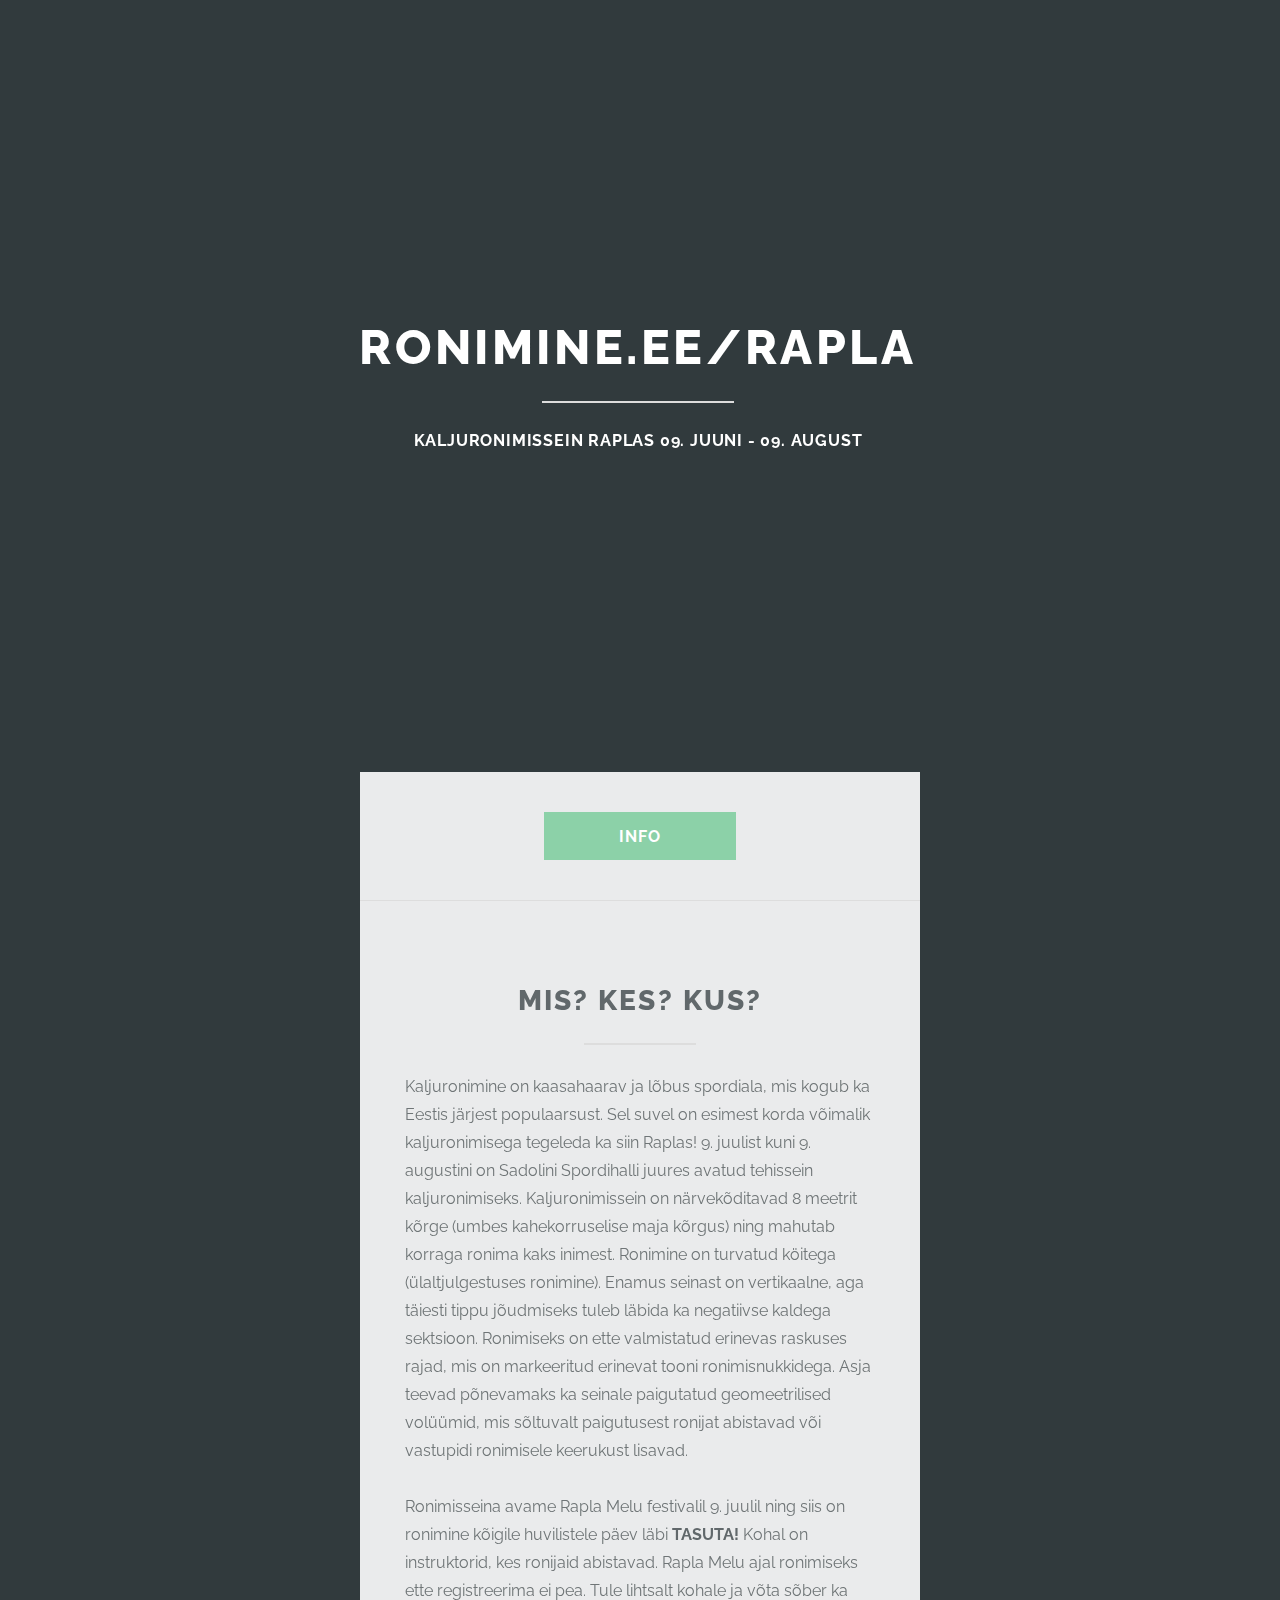
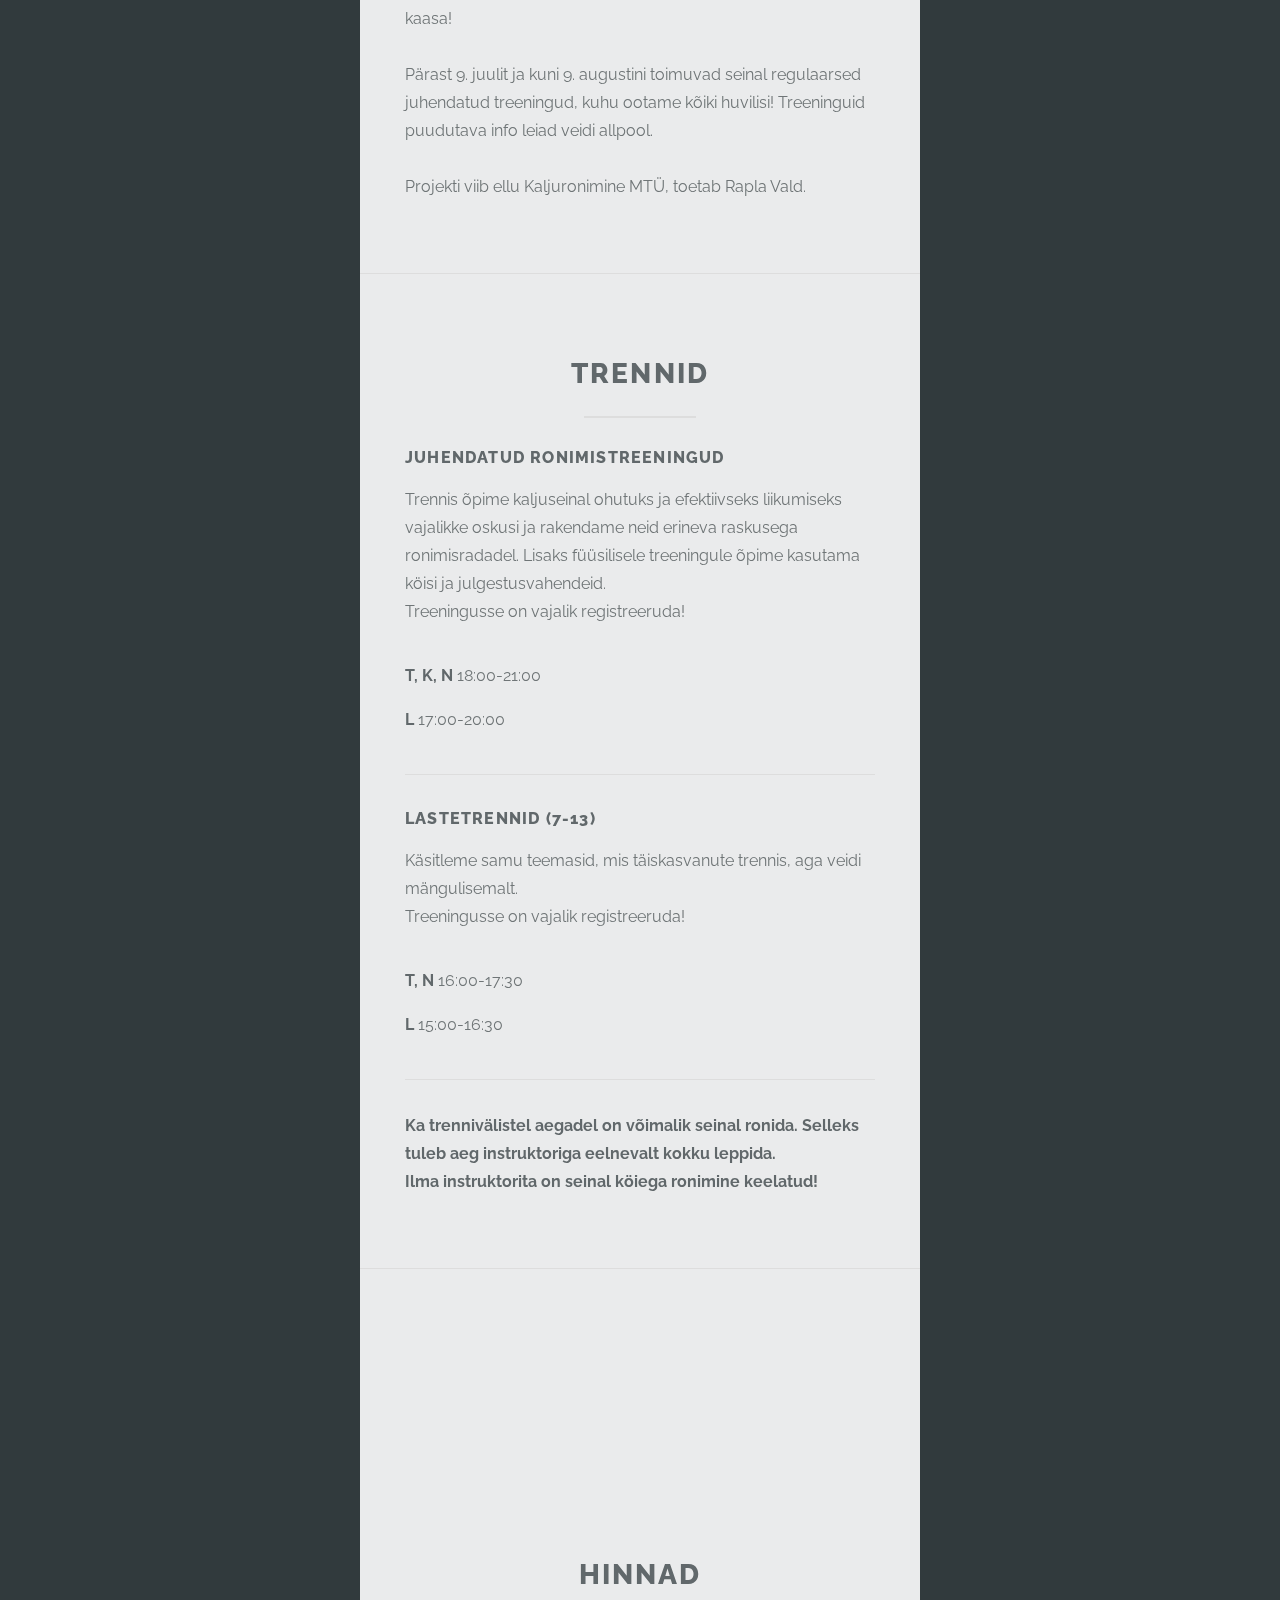
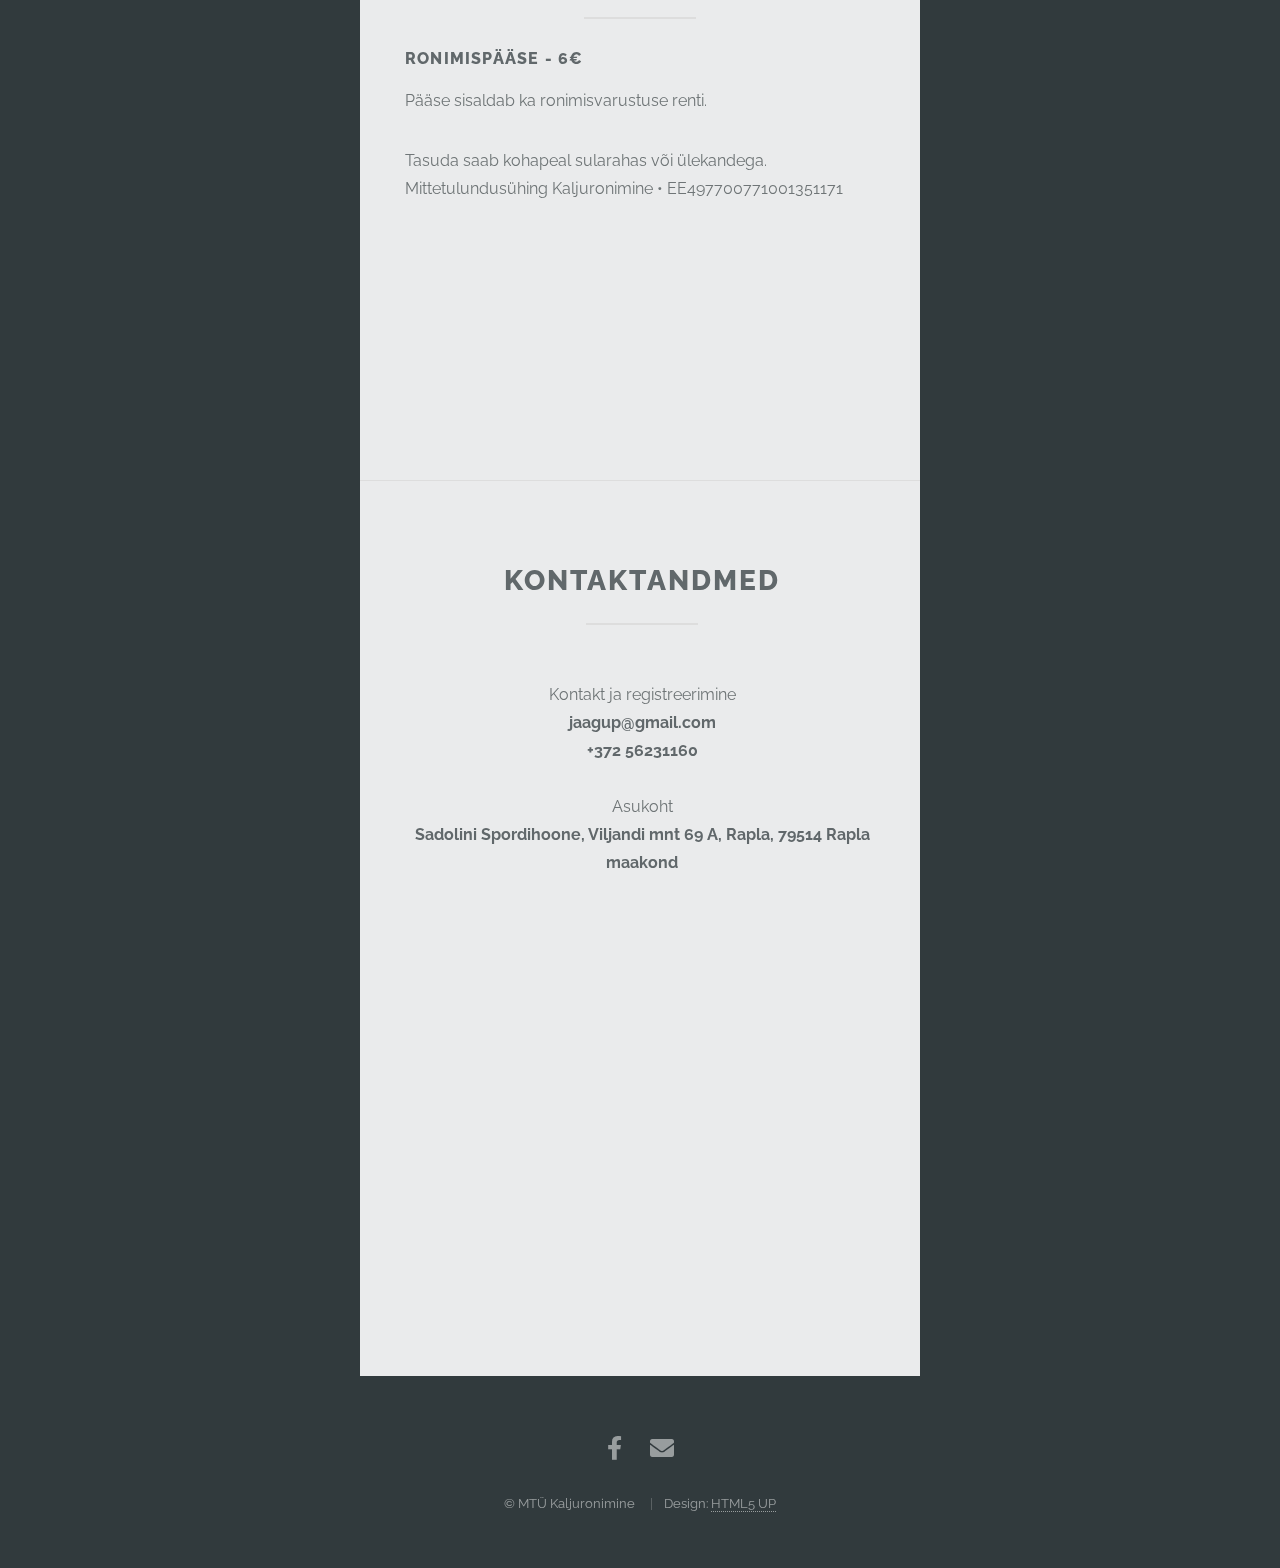
==== commit e9d6e40c: "Fix layout" ====
--- a/rapla/index.html
+++ b/rapla/index.html
@@ -12,7 +12,14 @@
 	<meta name="viewport" content="width=device-width, initial-scale=1, user-scalable=no" />
 	<link rel="stylesheet" href="../assets/css/main.css" />
 	<style>
-		html {background-image: url("../images/rapla-taust.jpg");}
+		html {
+			background-color: #313a3d;
+			background-attachment: fixed,						fixed;
+			background-image: url("images/overlay.png"), url("../images/rapla-taust.jpg");
+			background-position: top left,					center center;
+			background-repeat: repeat,						none;
+			background-size: auto,						cover;
+		}
 	</style>
 	<link rel="icon" type="image/svg" href="../assets/css/images/carabiner.svg">
 </head>
@@ -115,14 +122,14 @@
 				<header class="major">
 					<h2>Kontaktandmed</h2>
 				</header>
-				Jooksev info trennide ja seina kasutamise kohta:<br/>
-				<strong><a href="https://www.facebook.com/groups/124484041059938">Facebooki grupp</a></strong><br/>
+				<!-- Jooksev info trennide ja seina kasutamise kohta:<br/>
+				<strong><a href="https://www.facebook.com/groups/124484041059938">Facebooki grupp</a></strong><br/> -->
 				<br/>Kontakt ja registreerimine<br/>
 				<strong>jaagup@gmail.com</strong><br/>
 				<strong>+372 56231160</strong><br/><br/>
 	
 				Asukoht<br/>
-				<strong>Sadolini Spordihoone, Viljandi mnt 69 A, Rapla, 79514 Rapla maakond</strong>
+				<strong>Sadolini Spordihoone, Viljandi mnt 69 A, Rapla, 79514 Rapla maakond</strong><br/>
 				<iframe src="https://www.google.com/maps/embed?pb=!1m18!1m12!1m3!1d2055.033282238725!2d24.811329316023738!3d58.997906881544125!2m3!1f0!2f0!3f0!3m2!1i1024!2i768!4f13.1!3m3!1m2!1s0x4692d3b13bee0d45%3A0xf5560d26bf85c0!2sSadolin%20Spordihoone!5e0!3m2!1set!2see!4v1655729286038!5m2!1set!2see" width="470" height="450" style="border:0;" allowfullscreen="" loading="lazy" referrerpolicy="no-referrer-when-downgrade"></iframe>
 			</div>
 		</div>
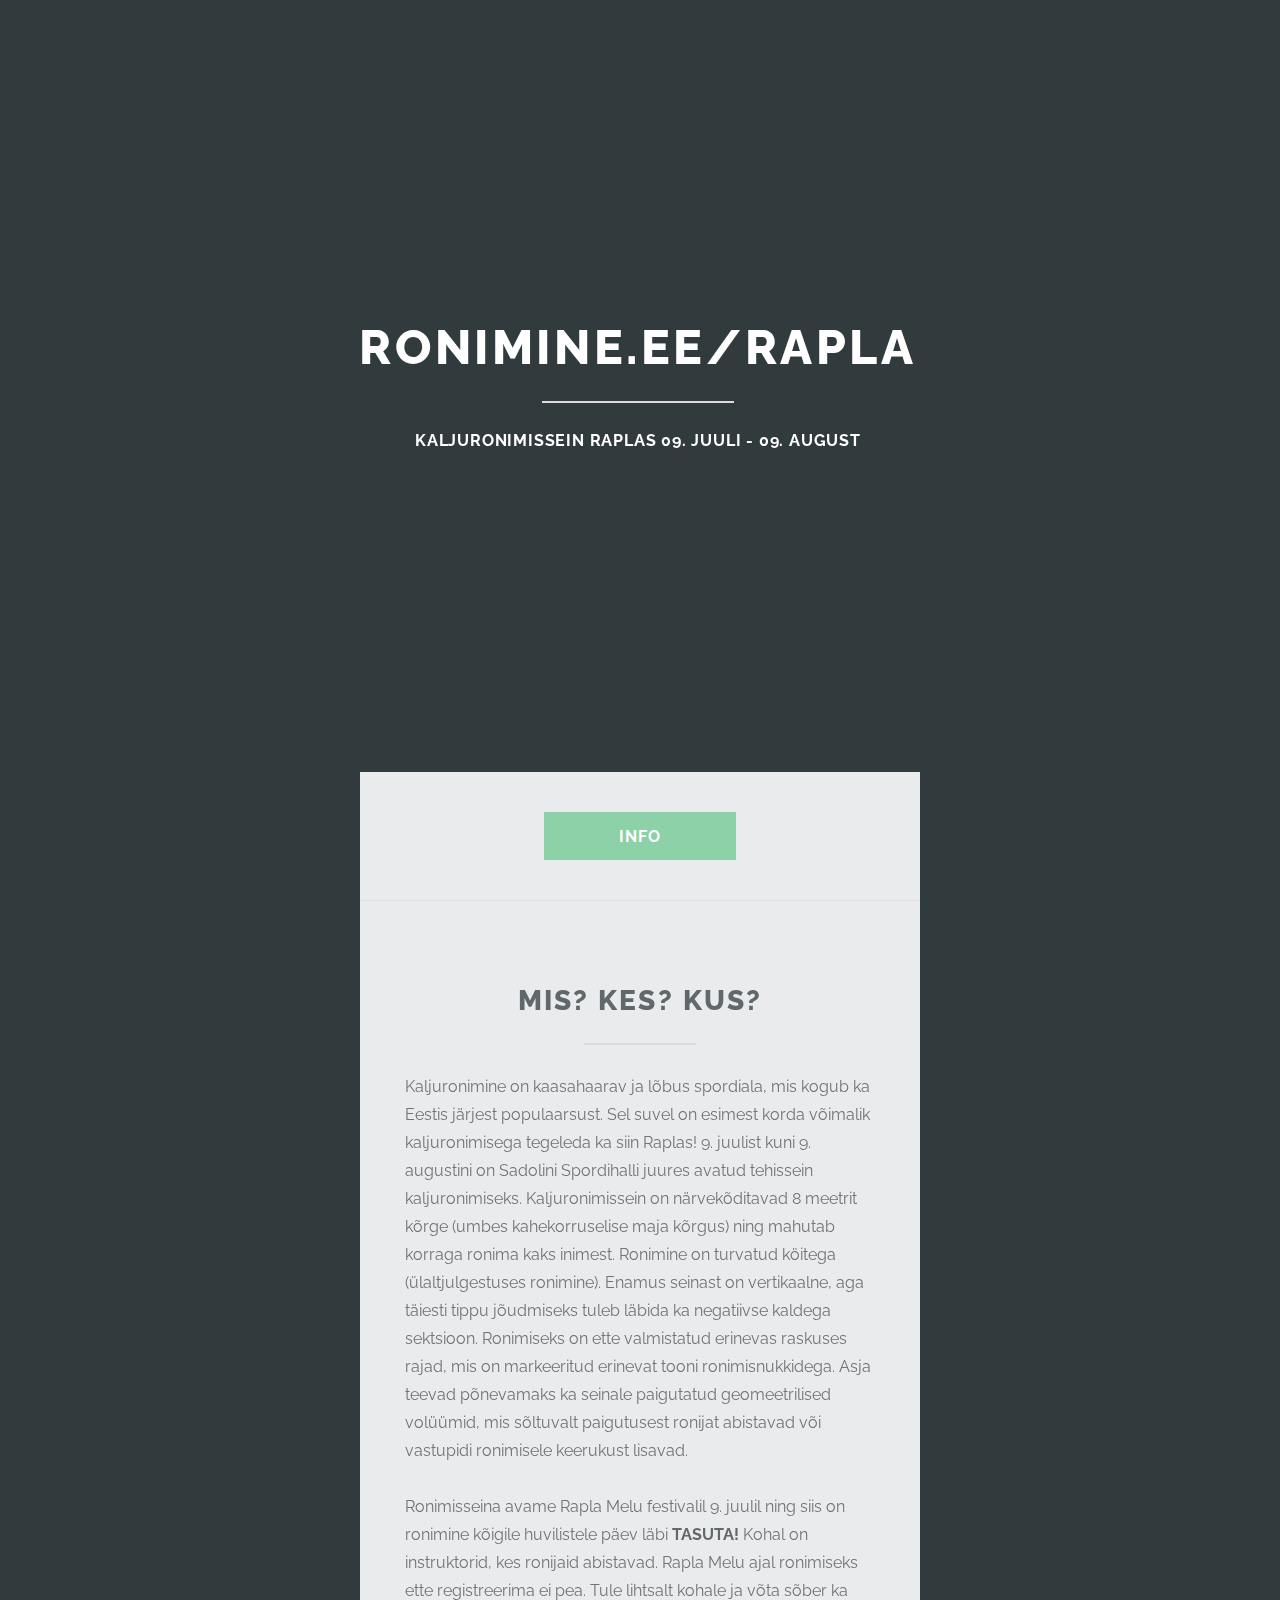
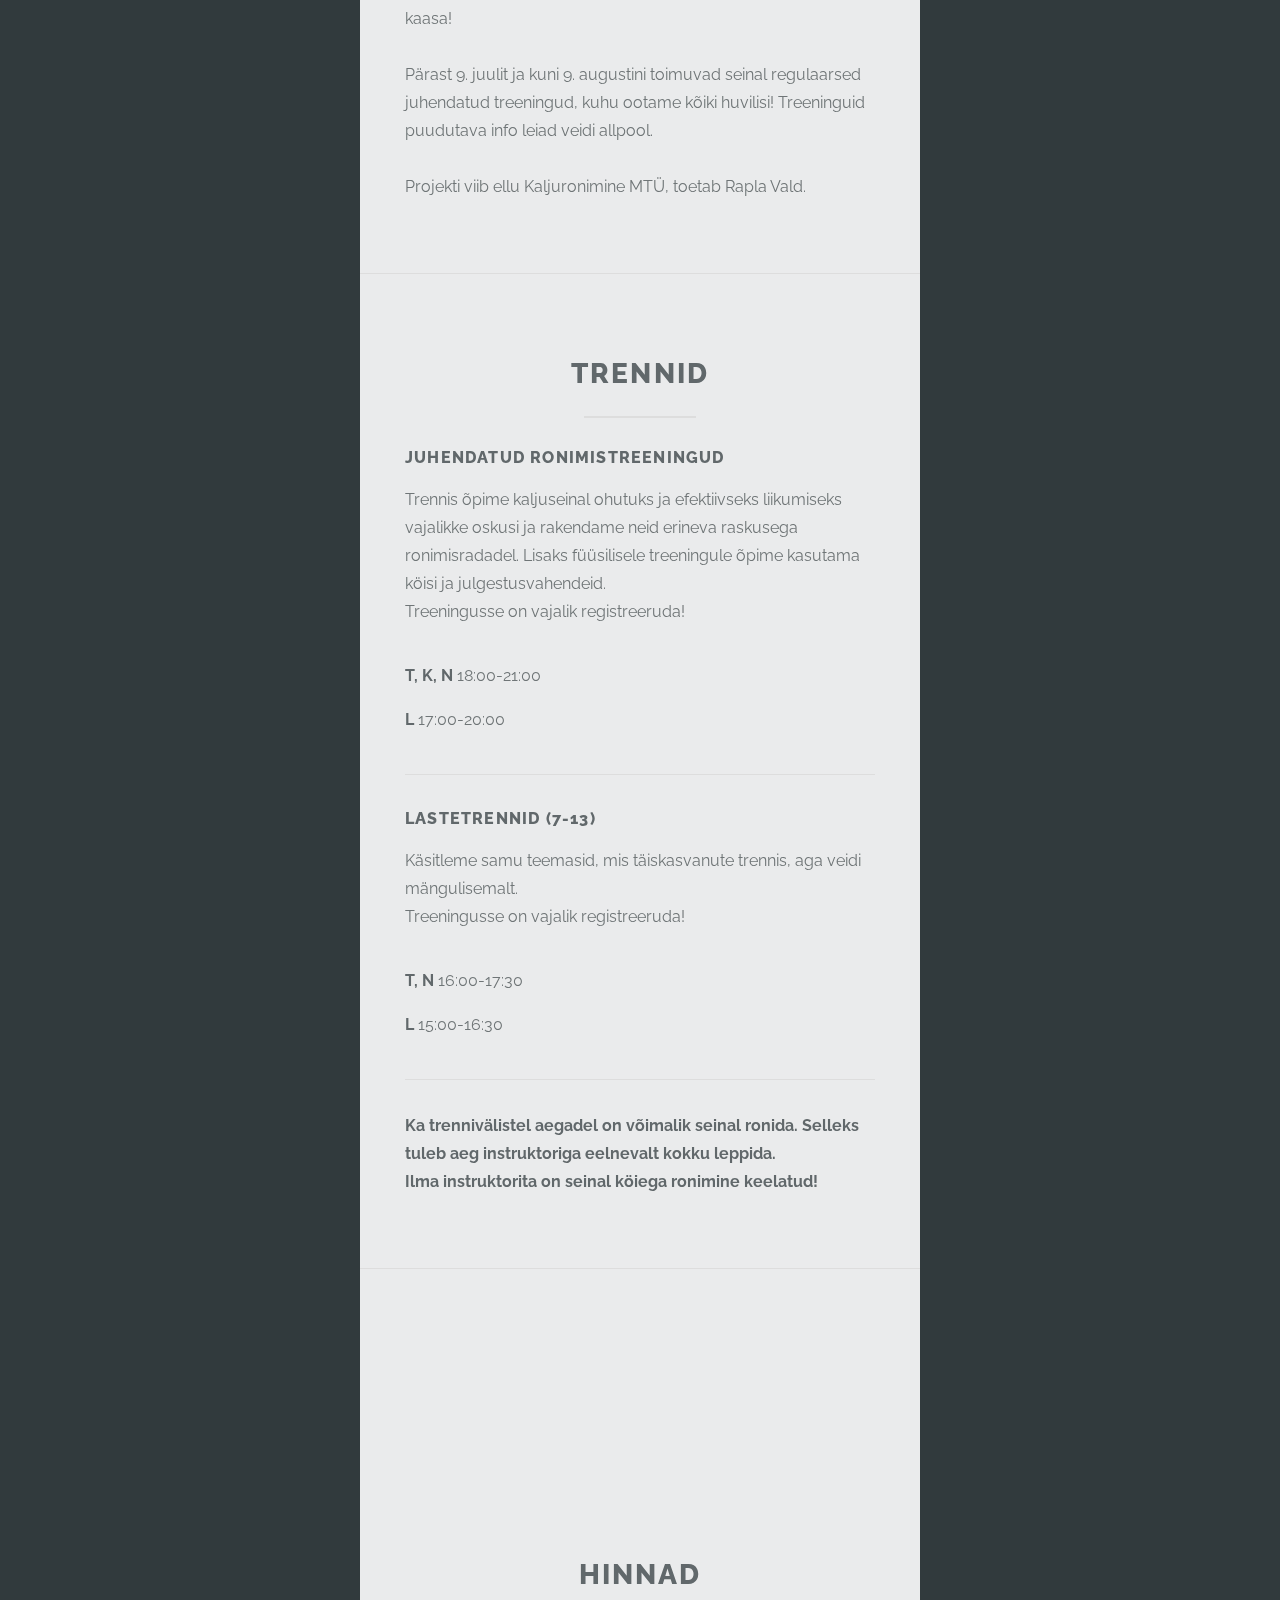
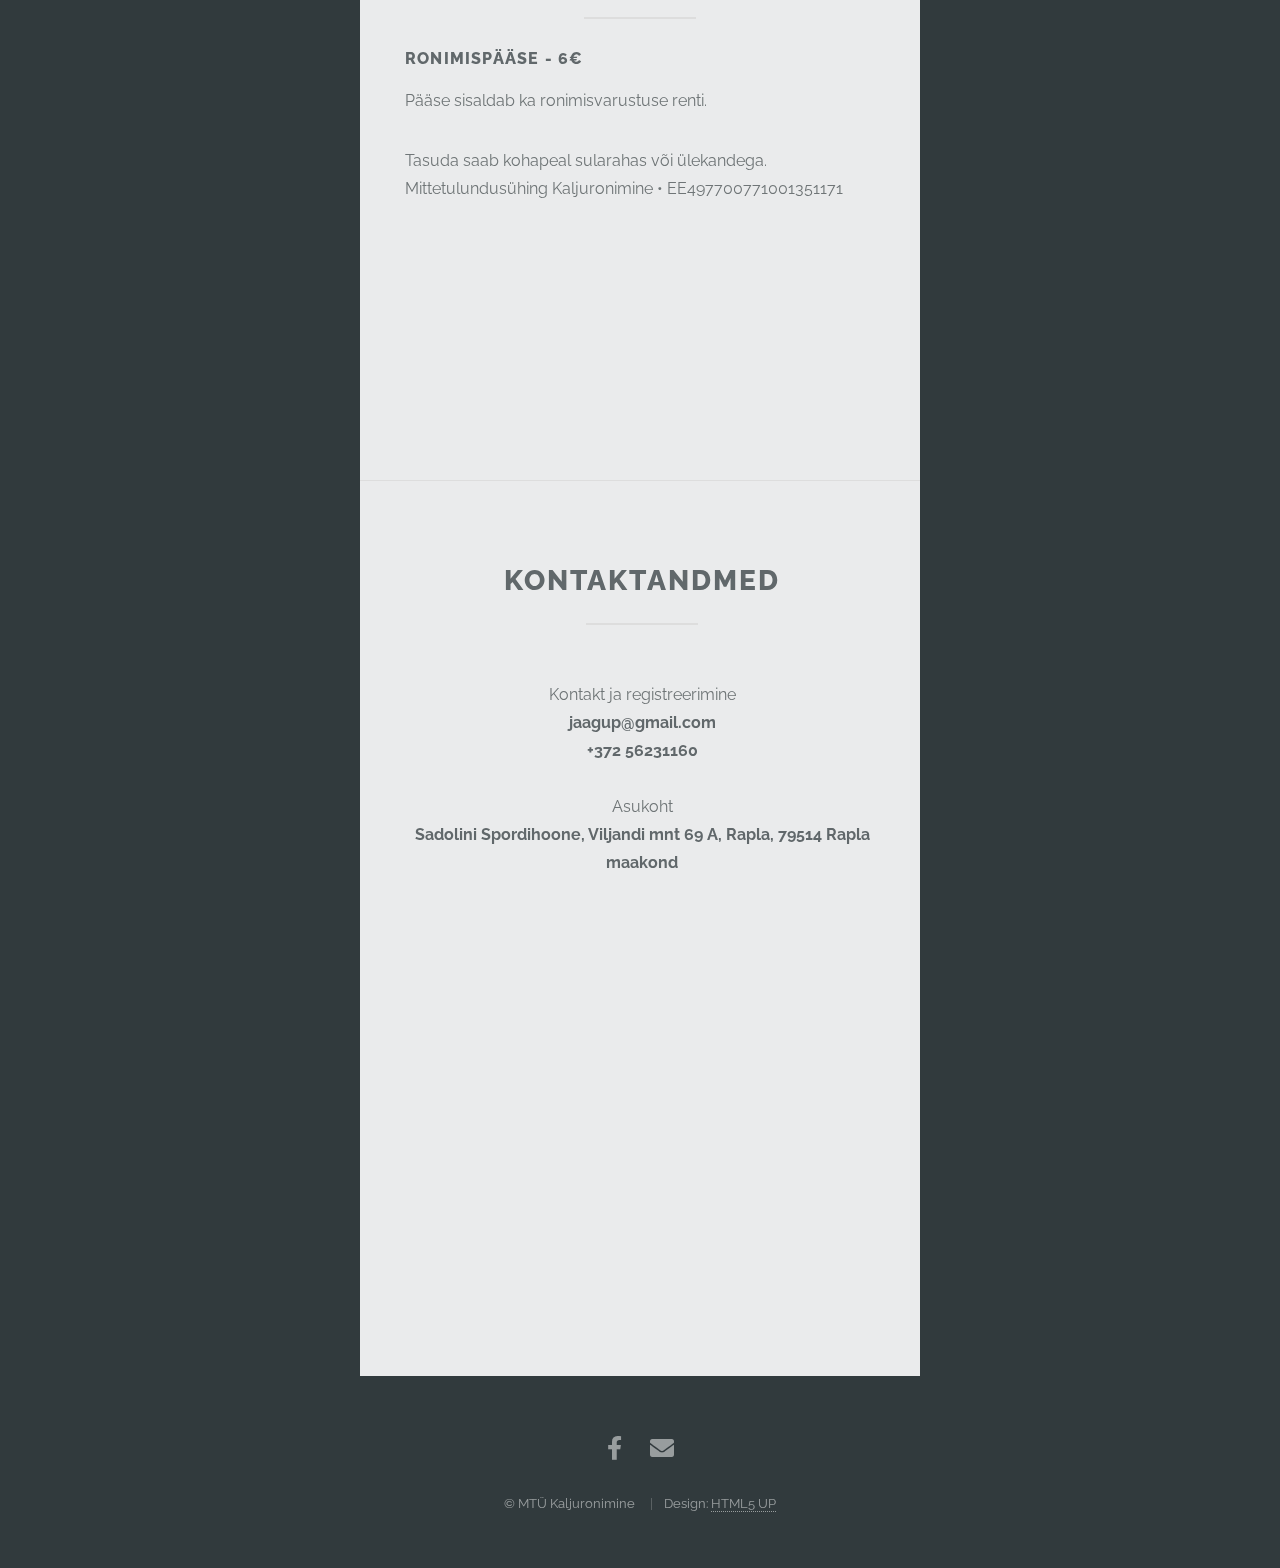
==== commit 1cb13342: "Fix typo" ====
--- a/rapla/index.html
+++ b/rapla/index.html
@@ -30,7 +30,7 @@
 	<section id="header">
 		<header class="major">
 			<h1>RONIMINE.EE/RAPLA</h1>
-			<p>Kaljuronimissein Raplas 09. juuni - 09. august</p>
+			<p>Kaljuronimissein Raplas 09. juuli - 09. august</p>
 		</header>
 		<div class="container">
 			<ul class="actions special">
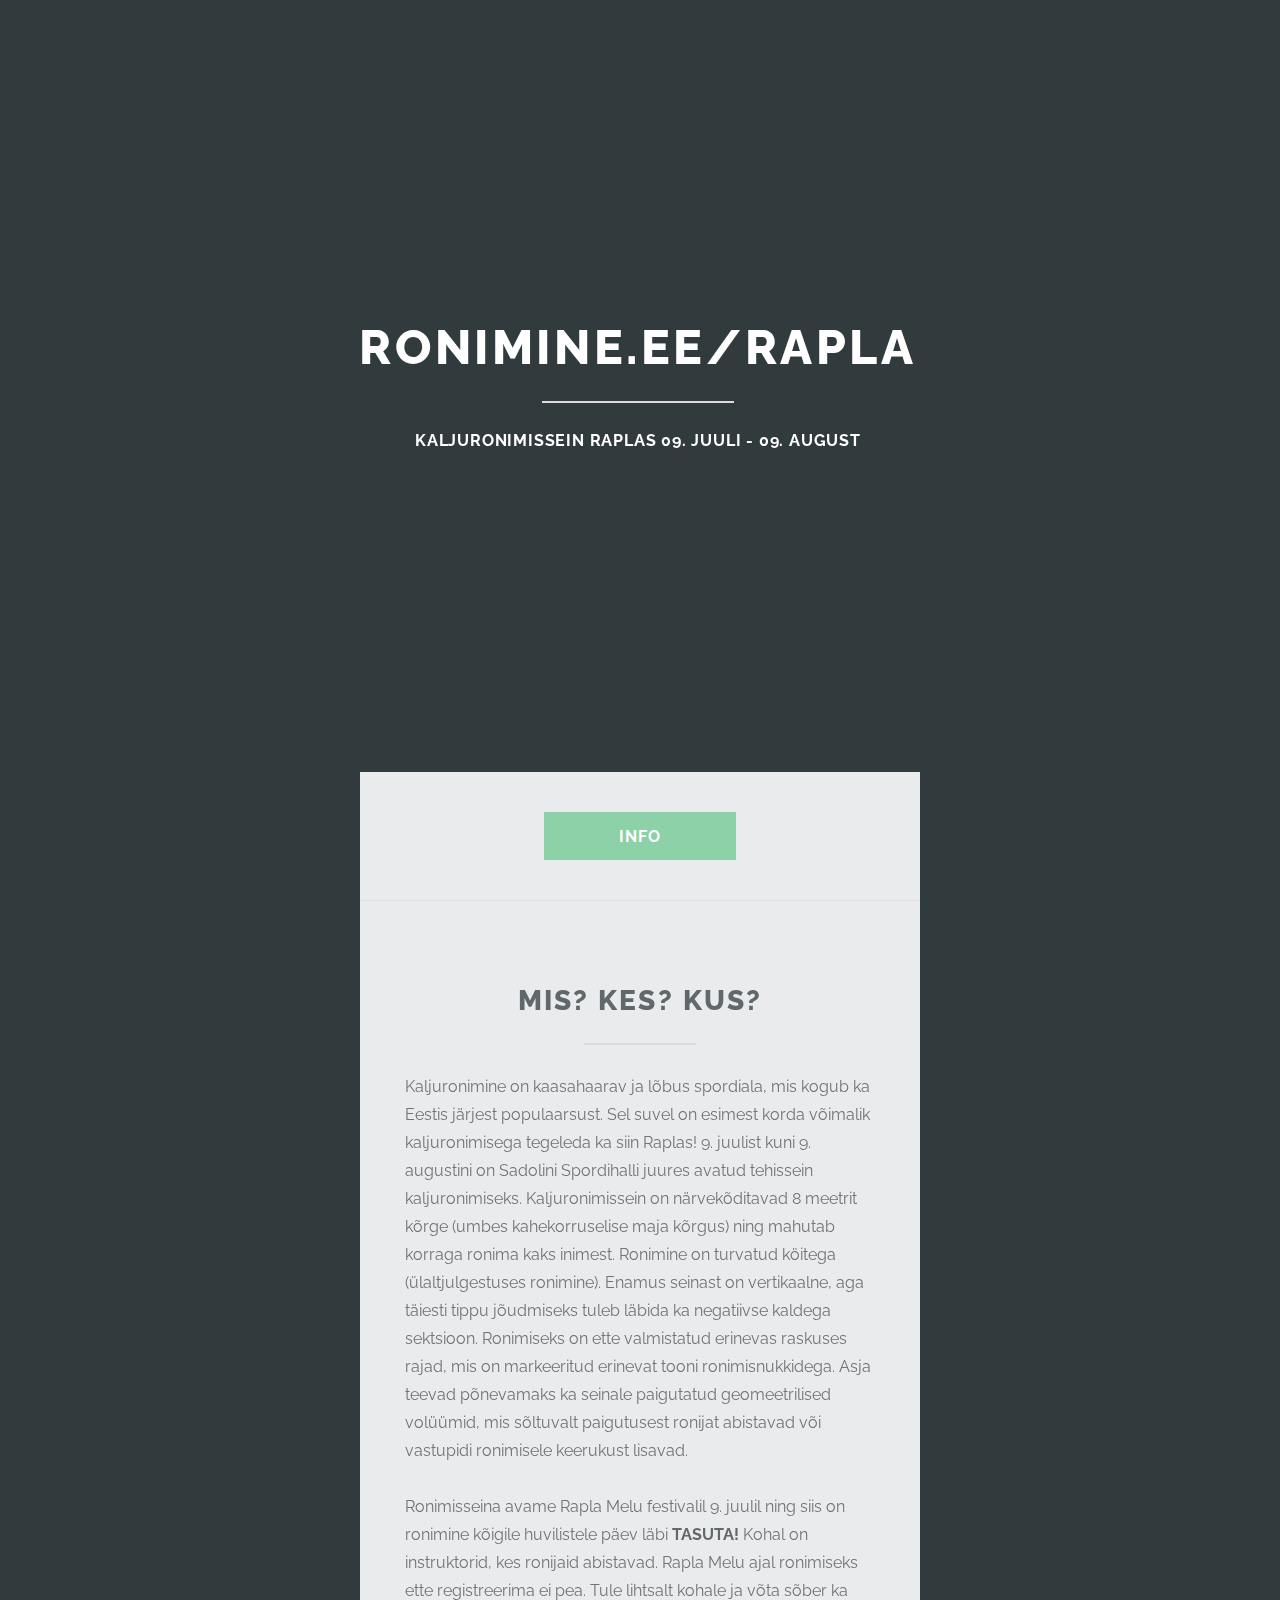
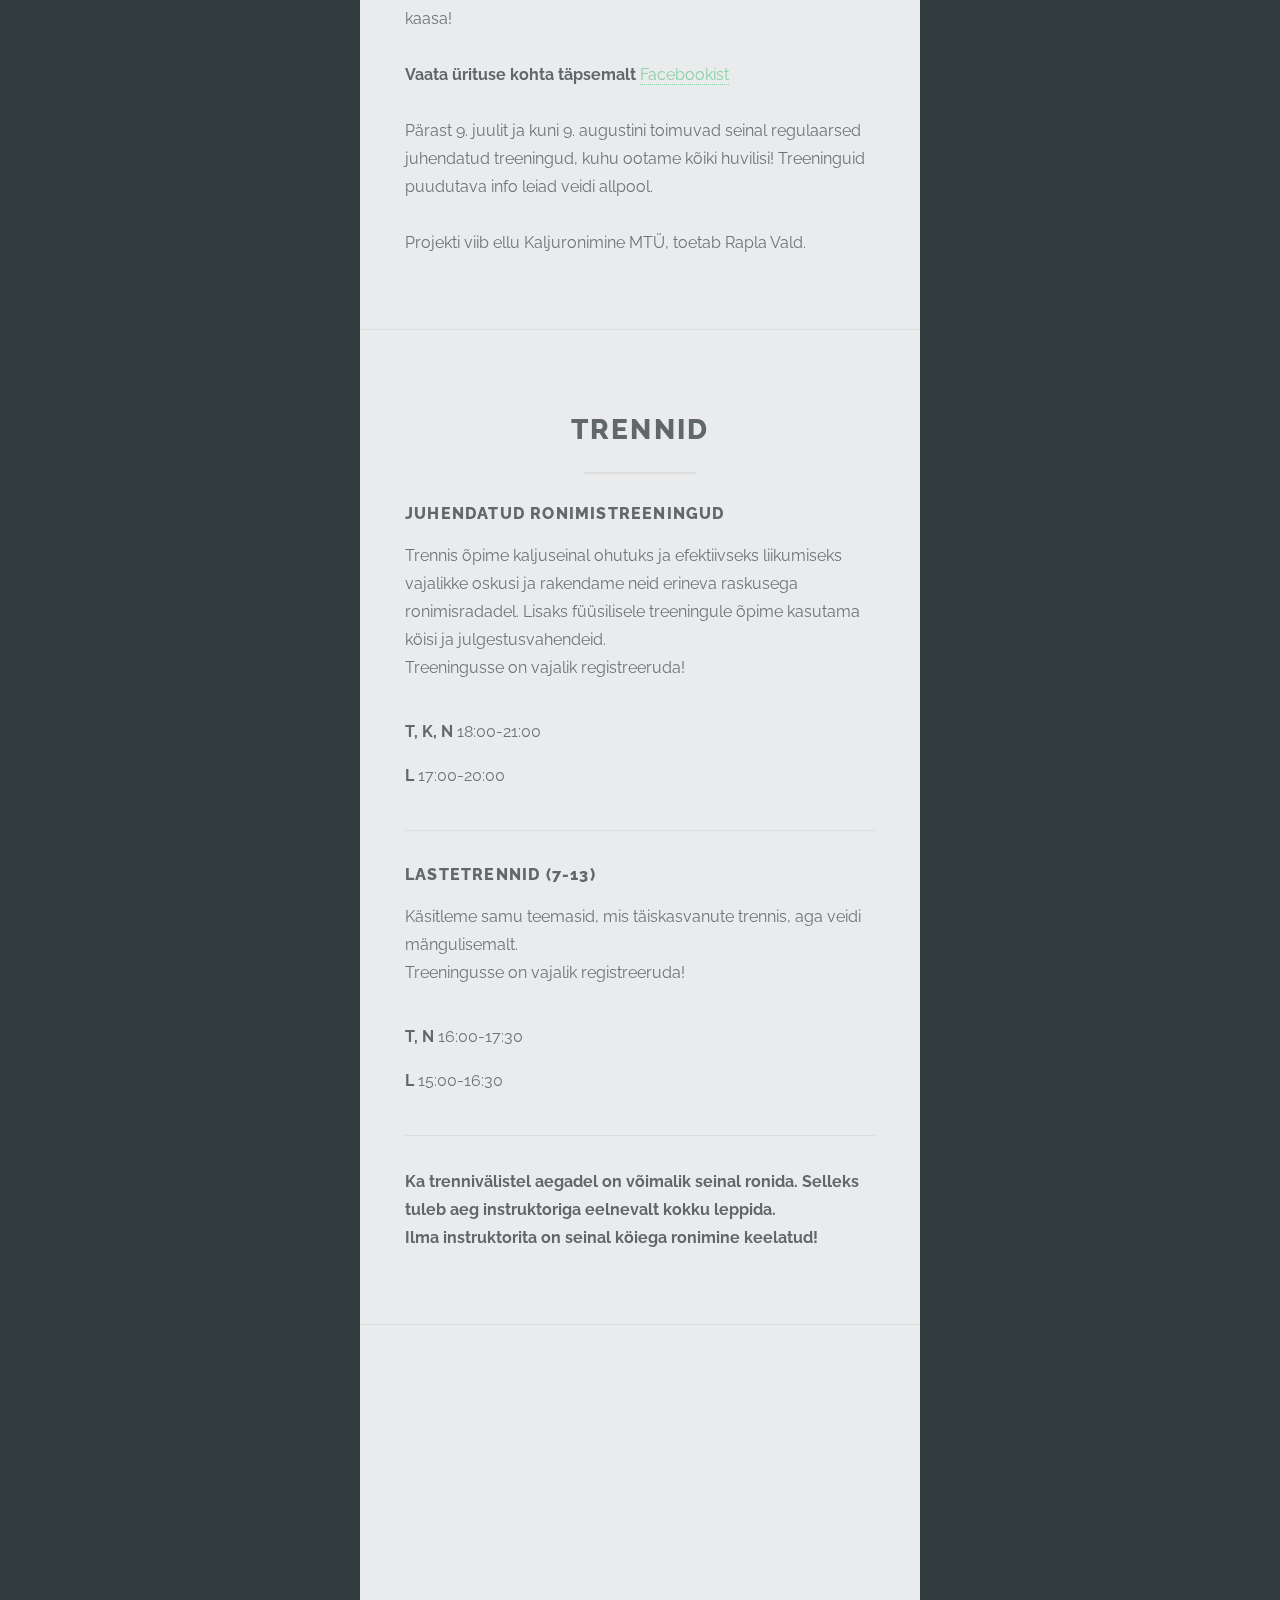
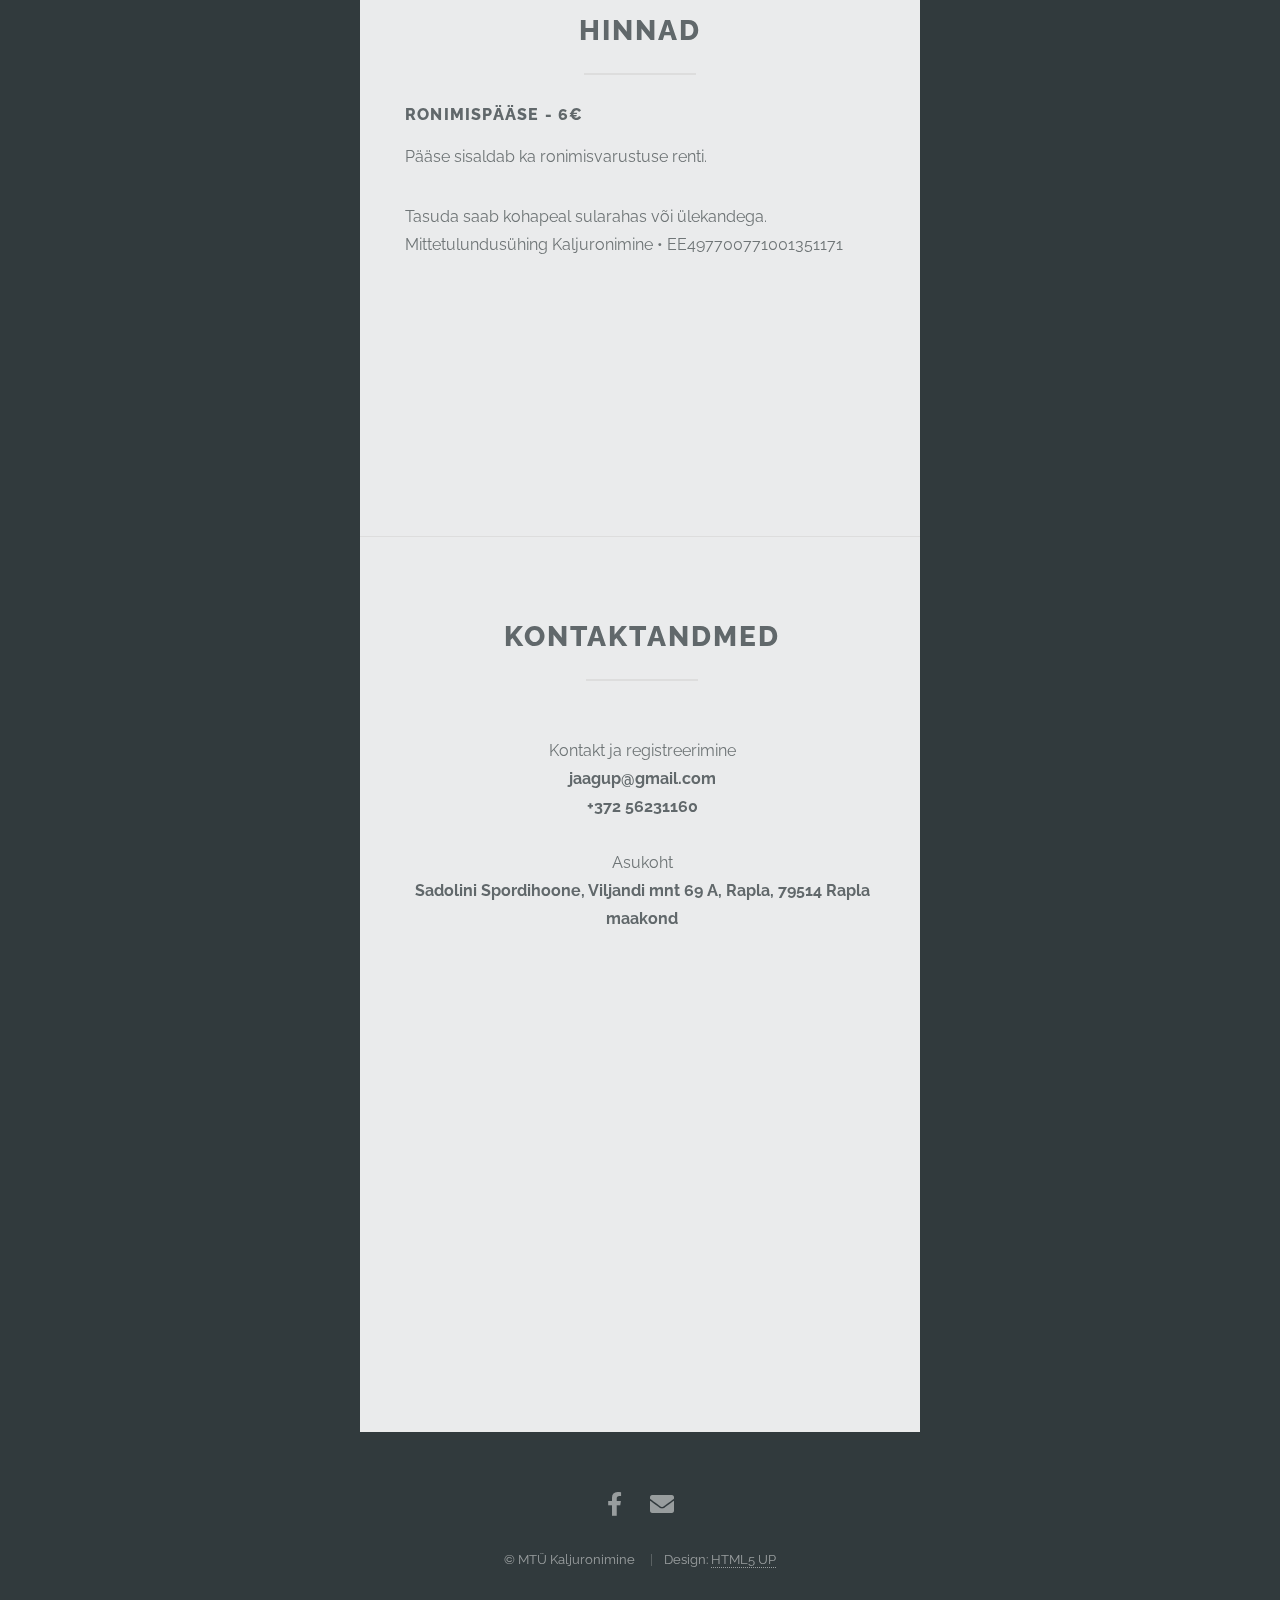
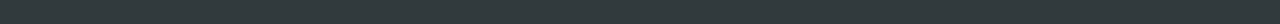
==== commit f4627c1b: "Add link to the FB event" ====
--- a/rapla/index.html
+++ b/rapla/index.html
@@ -52,6 +52,8 @@
 
 						Ronimisseina avame Rapla Melu festivalil 9. juulil ning siis on ronimine kõigile huvilistele päev läbi <strong>TASUTA!</strong> Kohal on instruktorid, kes ronijaid abistavad. Rapla Melu ajal ronimiseks ette registreerima ei pea. Tule lihtsalt kohale ja võta sõber ka kaasa!<br/><br/>
 
+						<strong>Vaata ürituse kohta täpsemalt </strong><a href="https://www.facebook.com/events/1132968553918845">Facebookist</a><br/><br/>
+						
 						Pärast 9. juulit ja kuni 9. augustini toimuvad seinal regulaarsed juhendatud treeningud, kuhu ootame kõiki huvilisi! Treeninguid puudutava info leiad veidi allpool.<br/><br/>
 
 						Projekti viib ellu Kaljuronimine MTÜ, toetab Rapla Vald.
